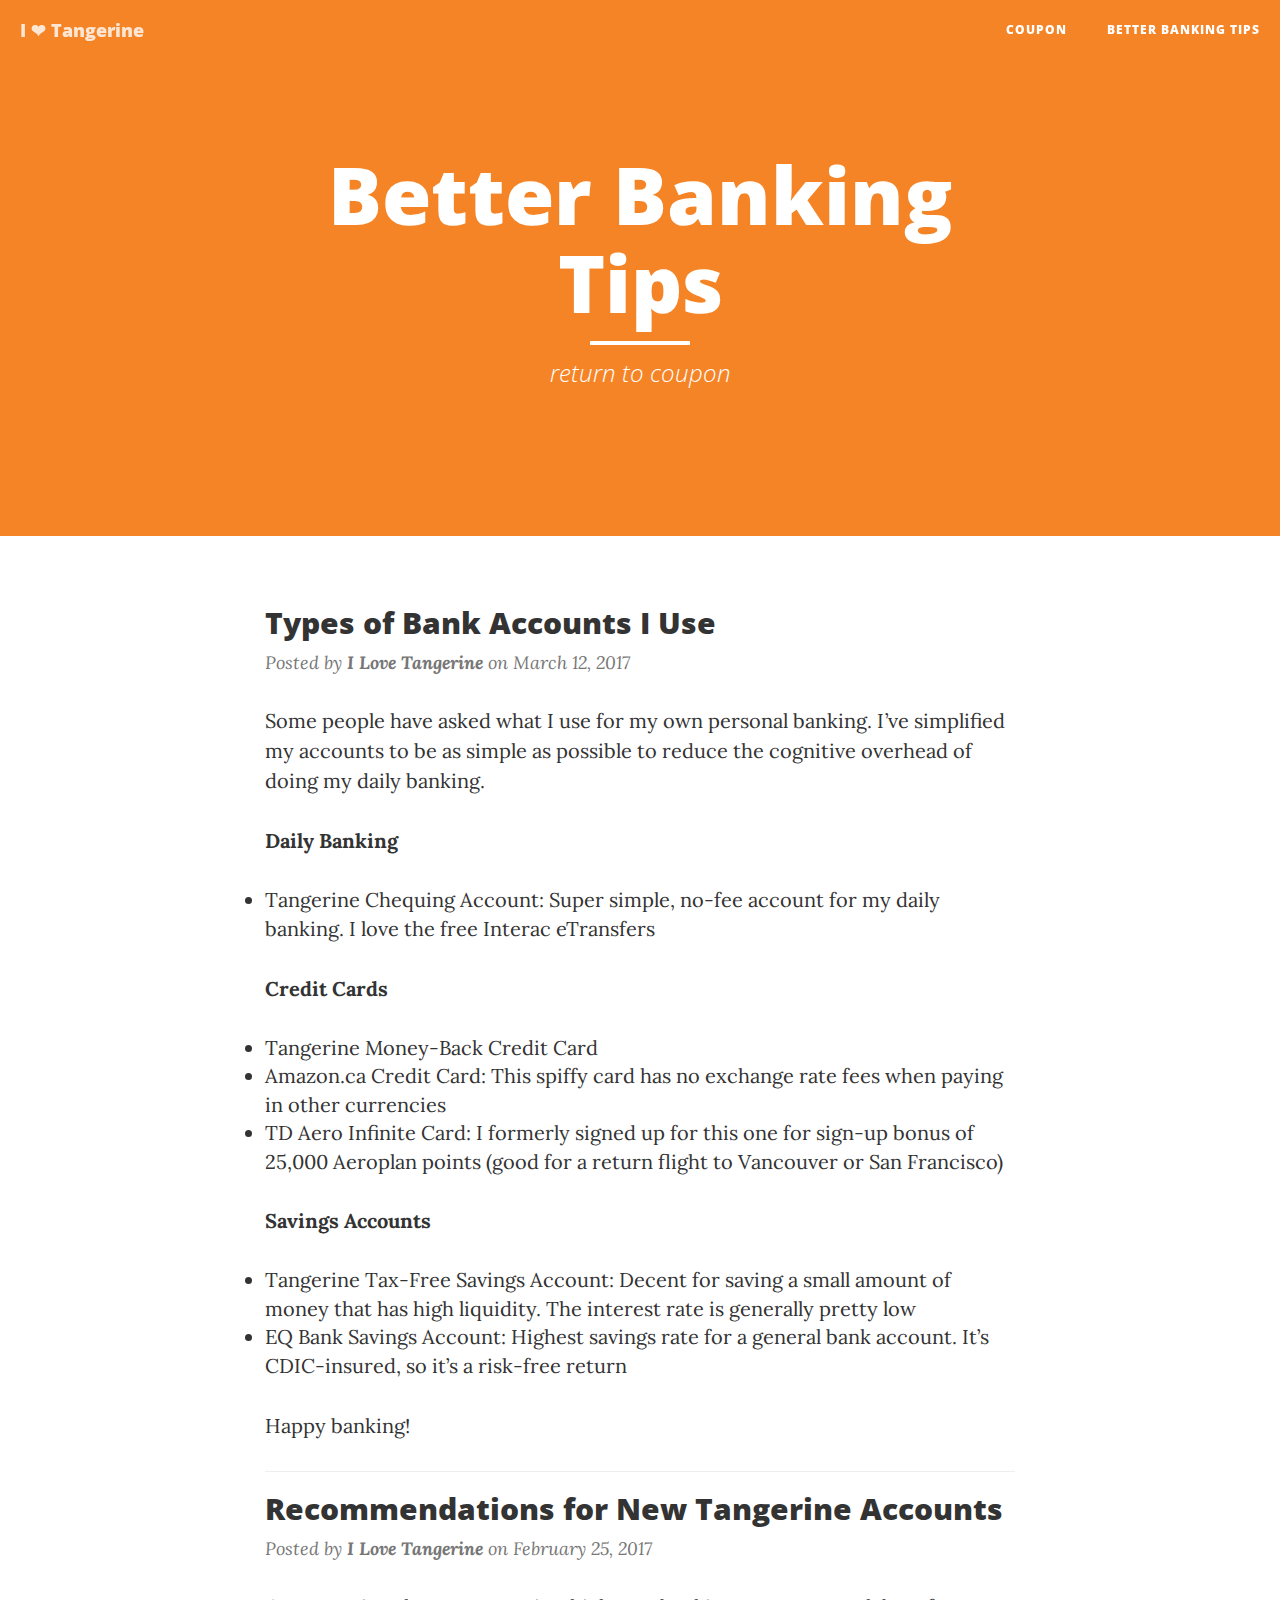
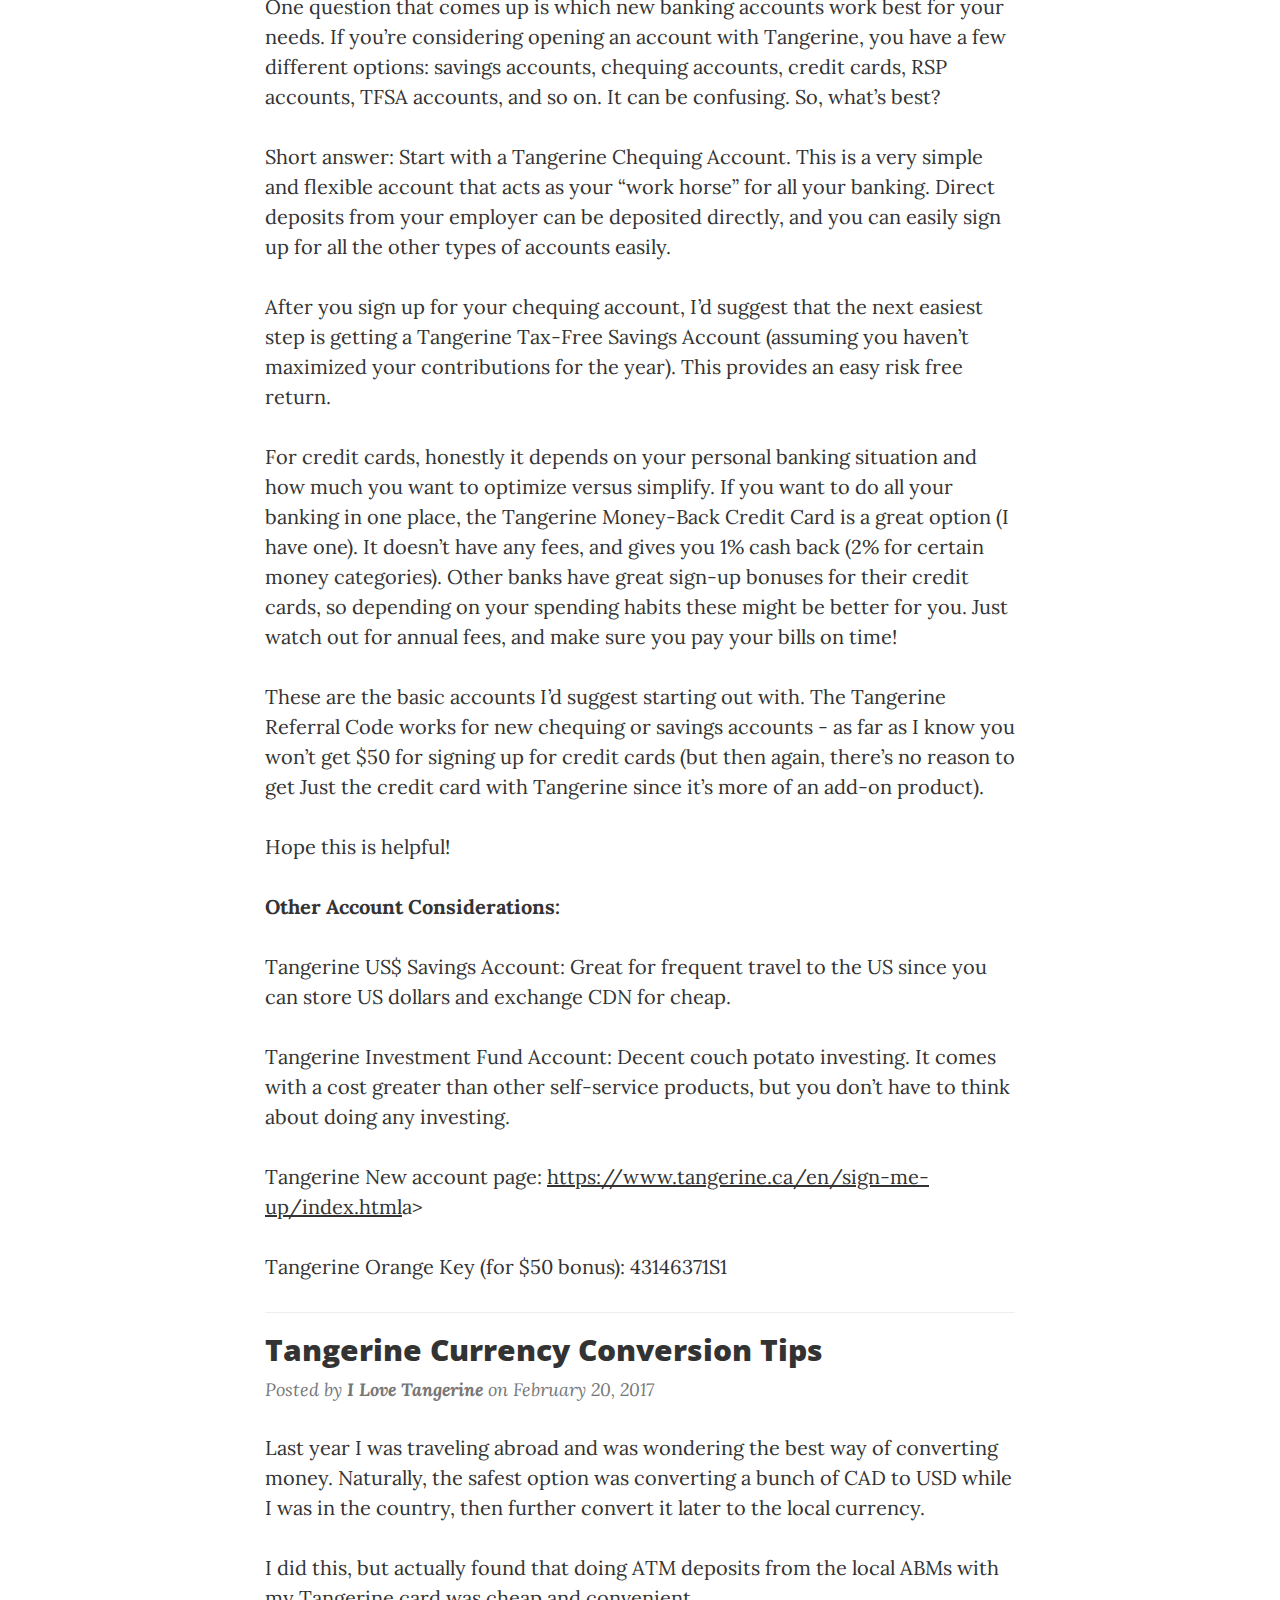
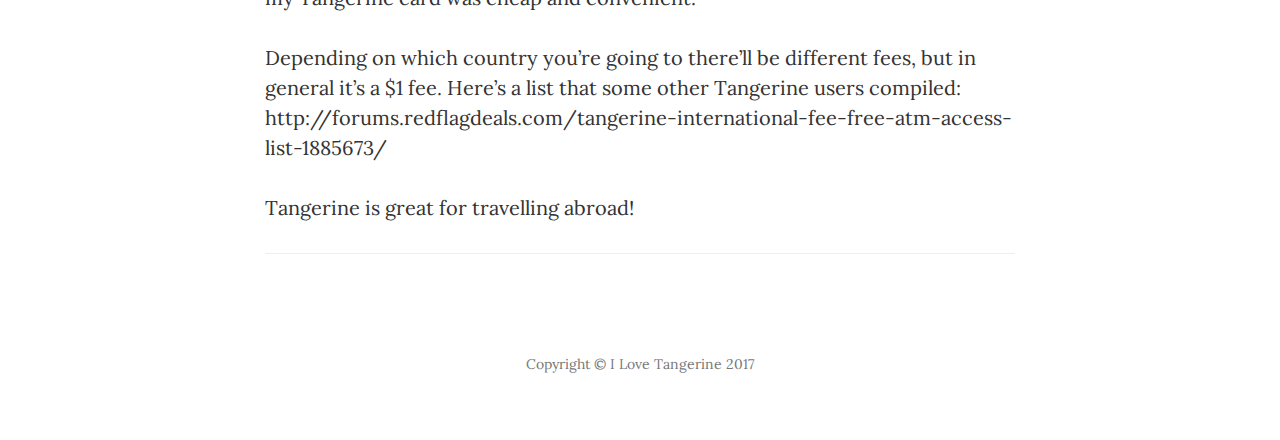
==== about.html @ 7c068047 "new blog post" ====
<!DOCTYPE html>
<html lang="en">

<!-- Google Tag Manager -->
<script>(function(w,d,s,l,i){w[l]=w[l]||[];w[l].push({'gtm.start':
new Date().getTime(),event:'gtm.js'});var f=d.getElementsByTagName(s)[0],
j=d.createElement(s),dl=l!='dataLayer'?'&l='+l:'';j.async=true;j.src=
'https://www.googletagmanager.com/gtm.js?id='+i+dl;f.parentNode.insertBefore(j,f);
})(window,document,'script','dataLayer','GTM-58BF6TL');</script>
<!-- End Google Tag Manager -->

<script>
  (function(i,s,o,g,r,a,m){i['GoogleAnalyticsObject']=r;i[r]=i[r]||function(){
  (i[r].q=i[r].q||[]).push(arguments)},i[r].l=1*new Date();a=s.createElement(o),
  m=s.getElementsByTagName(o)[0];a.async=1;a.src=g;m.parentNode.insertBefore(a,m)
  })(window,document,'script','https://www.google-analytics.com/analytics.js','ga');

  ga('create', 'UA-80147022-2', 'auto');
  ga('send', 'pageview');
</script>

<head>

    <meta charset="utf-8">
    <meta http-equiv="X-UA-Compatible" content="IE=edge">
    <meta name="viewport" content="width=device-width, initial-scale=1">
    <meta name="description" content="Refer a friend program page for Tangerine new clients. Use the Orange Code on this site to receive a sign-up bonus as a new customer.">
    <meta name="author" content="I Love Tangerine">
    <meta name="keywords" content="tangerine, tangerine coupon, orange code, orange key, referral code, coupon code, offer code, retailmenot, redflagdeals, red flag deals, canada, banking">

    <title>I Love Tangerine | Tips for Better Banking</title>

    <!-- Bootstrap Core CSS -->
    <link href="vendor/bootstrap/css/bootstrap.min.css" rel="stylesheet">

    <!-- Theme CSS -->
    <link href="css/clean-blog.min.css" rel="stylesheet">

    <!-- Custom Fonts -->
    <link href="vendor/font-awesome/css/font-awesome.min.css" rel="stylesheet" type="text/css">
    <link href='https://fonts.googleapis.com/css?family=Lora:400,700,400italic,700italic' rel='stylesheet' type='text/css'>
    <link href='https://fonts.googleapis.com/css?family=Open+Sans:300italic,400italic,600italic,700italic,800italic,400,300,600,700,800' rel='stylesheet' type='text/css'>

    <!-- HTML5 Shim and Respond.js IE8 support of HTML5 elements and media queries -->
    <!-- WARNING: Respond.js doesn't work if you view the page via file:// -->
    <!--[if lt IE 9]>
        <script src="https://oss.maxcdn.com/libs/html5shiv/3.7.0/html5shiv.js"></script>
        <script src="https://oss.maxcdn.com/libs/respond.js/1.4.2/respond.min.js"></script>
    <![endif]-->

</head>

<body>

<!-- Google Tag Manager (noscript) -->
<noscript><iframe src="https://www.googletagmanager.com/ns.html?id=GTM-58BF6TL"
height="0" width="0" style="display:none;visibility:hidden"></iframe></noscript>
<!-- End Google Tag Manager (noscript) -->

    <!-- Navigation -->
    <nav class="navbar navbar-default navbar-custom navbar-fixed-top">
        <div class="container-fluid">
            <!-- Brand and toggle get grouped for better mobile display -->
            <div class="navbar-header page-scroll">
                <button type="button" class="navbar-toggle" data-toggle="collapse" data-target="#bs-example-navbar-collapse-1">
                    <span class="sr-only">Toggle navigation</span>
                    Menu <i class="fa fa-bars"></i>
                </button>
                <a class="navbar-brand" href="index.html">I ❤ Tangerine</a>
            </div>

            <!-- Collect the nav links, forms, and other content for toggling -->
            <div class="collapse navbar-collapse" id="bs-example-navbar-collapse-1">
                <ul class="nav navbar-nav navbar-right">
                    <li>
                        <a href="index.html">Coupon</a>
                    </li>
                    <li>
                        <a href="about.html">Better Banking Tips</a>
                    </li>
                </ul>
            </div>
            <!-- /.navbar-collapse -->
        </div>
        <!-- /.container -->
    </nav>

    <!-- Page Header -->
    <!-- Set your background image for this header on the line below. -->
    <header class="intro-header" style="background-color: #F58426">
        <div class="container">
            <div class="row">
                <div class="col-lg-8 col-lg-offset-2 col-md-10 col-md-offset-1">
                    <div class="page-heading">
                        <h1>Better Banking Tips</h1>
                        <hr class="small">
                        <span class="subheading"><a href="index.html" style="color:white"><i>return to coupon</i></a></span>
                    </div>
                </div>
            </div>
        </div>
    </header>

    <!-- Main Content -->
    <div class="container">
        <div class="row">
            <div class="col-lg-8 col-lg-offset-2 col-md-10 col-md-offset-1">
                

                <div class="post-preview">
                        <h2 class="post-title">
                            Types of Bank Accounts I Use
                        </h2>
                    <p class="post-meta">Posted by <b>I Love Tangerine</b> on March 12, 2017</p>
                    
                    <p>Some people have asked what I use for my own personal banking. I’ve simplified my accounts to be as simple as possible to reduce the cognitive overhead of doing my daily banking.</p>

                    <p><b>Daily Banking</b></p>
                    <li>Tangerine Chequing Account: Super simple, no-fee account for my daily banking. I love the free Interac eTransfers</li>

                    <p><b>Credit Cards</b></p>
                    <li>Tangerine Money-Back Credit Card</li>
                    <li>Amazon.ca Credit Card: This spiffy card has no exchange rate fees when paying in other currencies</li>
                    <li>TD Aero Infinite Card: I formerly signed up for this one for sign-up bonus of 25,000 Aeroplan points (good for a return flight to Vancouver or San Francisco)

                    <p><b>Savings Accounts</b></p>
                    <li>Tangerine Tax-Free Savings Account: Decent for saving a small amount of money that has high liquidity. The interest rate is generally pretty low</li>
                    <li>EQ Bank Savings Account: Highest savings rate for a general bank account. It’s CDIC-insured, so it’s a risk-free return</li>
                    <p>Happy banking!</p>

                </div>

                <hr>


                <div class="post-preview">
                        <h2 class="post-title">
                            Recommendations for New Tangerine Accounts
                        </h2>
                    <p class="post-meta">Posted by <b>I Love Tangerine</b> on February 25, 2017</p>
                    <p>One question that comes up is which new banking accounts work best for your needs. If you’re considering opening an account with Tangerine, you have a few different options: savings accounts, chequing accounts, credit cards, RSP accounts, TFSA accounts, and so on. It can be confusing. So, what’s best? </p>
                    <p>Short answer: Start with a Tangerine Chequing Account. This is a very simple and flexible account that acts as your “work horse” for all your banking. Direct deposits from your employer can be deposited directly, and you can easily sign up for all the other types of accounts easily.</p>
                    <p>After you sign up for your chequing account, I’d suggest that the next easiest step is getting a Tangerine Tax-Free Savings Account (assuming you haven’t maximized your contributions for the year). This provides an easy risk free return.</p>
                    <p>For credit cards, honestly it depends on your personal banking situation and how much you want to optimize versus simplify. If you want to do all your banking in one place, the Tangerine Money-Back Credit Card is a great option (I have one). It doesn’t have any fees, and gives you 1% cash back (2% for certain money categories). Other banks have great sign-up bonuses for their credit cards, so depending on your spending habits these might be better for you. Just watch out for annual fees, and make sure you pay your bills on time!<p>
                    <p>These are the basic accounts I’d suggest starting out with. The Tangerine Referral Code works for new chequing or savings accounts - as far as I know you won’t get $50 for signing up for credit cards (but then again, there’s no reason to get Just the credit card with Tangerine since it’s more of an add-on product).</p>
                    <p>Hope this is helpful!</p>

                    <p><b>Other Account Considerations:</b></p>
                    <p>Tangerine US$ Savings Account: Great for frequent travel to the US since you can store US dollars and exchange CDN for cheap.</p>
                    <p>Tangerine Investment Fund Account: Decent couch potato investing. It comes with a cost greater than other self-service products, but you don’t have to think about doing any investing.<p>

                    <p>Tangerine New account page: <a href="https://www.tangerine.ca/en/sign-me-up/index.html">https://www.tangerine.ca/en/sign-me-up/index.html</a>a></p>
                    <p>Tangerine Orange Key (for $50 bonus): 43146371S1</p>
                </div>

                <hr>

                <div class="post-preview">
                        <h2 class="post-title">
                            Tangerine Currency Conversion Tips
                        </h2>
                    <p class="post-meta">Posted by <b>I Love Tangerine</b> on February 20, 2017</p>
                    <p>Last year I was traveling abroad and was wondering the best way of converting money. Naturally, the safest option was converting a bunch of CAD to USD while I was in the country, then further convert it later to the local currency.</p>
                    <p>I did this, but actually found that doing ATM deposits from the local ABMs with my Tangerine card was cheap and convenient.</p>
                    <p>Depending on which country you’re going to there’ll be different fees, but in general it’s a $1 fee. Here’s a list that some other Tangerine users compiled: http://forums.redflagdeals.com/tangerine-international-fee-free-atm-access-list-1885673/</p>
                    <p>Tangerine is great for travelling abroad!</p>
                </div>
                
               
                <hr>
            </div>
        </div>
    </div>

    <!-- Footer -->
    <footer>
        <div class="container">
            <div class="row">
                <div class="col-lg-8 col-lg-offset-2 col-md-10 col-md-offset-1">
                    <p class="copyright text-muted">Copyright &copy; I Love Tangerine 2017</p>
                </div>
            </div>
        </div>
    </footer>

    <!-- jQuery -->
    <script src="vendor/jquery/jquery.min.js"></script>

    <!-- Bootstrap Core JavaScript -->
    <script src="vendor/bootstrap/js/bootstrap.min.js"></script>

    <!-- Contact Form JavaScript -->
    <script src="js/jqBootstrapValidation.js"></script>
    <script src="js/contact_me.js"></script>

    <!-- Theme JavaScript -->
    <script src="js/clean-blog.min.js"></script>

</body>

</html>
---- css/clean-blog.min.css ----
/*!
 * Start Bootstrap - Clean Blog v3.3.7+1 (http://startbootstrap.com/template-overviews/clean-blog)
 * Copyright 2013-2016 Start Bootstrap
 * Licensed under MIT (https://github.com/BlackrockDigital/startbootstrap/blob/gh-pages/LICENSE)
 */a,body{color:#333}.navbar-custom .nav li a,.navbar-custom .navbar-brand,h1,h2,h3,h4,h5,h6{font-weight:800}.caption,.intro-header .page-heading,.intro-header .site-heading,footer .copyright{text-align:center}body{font-family:Lora,'Times New Roman',serif;font-size:20px;-webkit-tap-highlight-color:#0085A1}.intro-header .page-heading .subheading,.intro-header .post-heading .subheading,.intro-header .site-heading .subheading,.navbar-custom,h1,h2,h3,h4,h5,h6{font-family:'Open Sans','Helvetica Neue',Helvetica,Arial,sans-serif}p{line-height:1.5;margin:30px 0}p a{text-decoration:underline}a:focus,a:hover{color:#0085A1}a img:focus,a img:hover{cursor:zoom-in}blockquote{color:#777;font-style:italic}hr.small{max-width:100px;margin:15px auto;border-width:4px;border-color:#fff}.navbar-custom{position:absolute;top:0;left:0;width:100%;z-index:3}.navbar-custom .navbar-header .navbar-toggle{color:#777;font-weight:800;text-transform:uppercase;font-size:12px}.navbar-custom .nav li a{text-transform:uppercase;font-size:12px;letter-spacing:1px}@media only screen and (min-width:768px){.navbar-custom{background:0 0;border-bottom:1px solid transparent}.navbar-custom .navbar-brand{color:#fff;padding:20px}.navbar-custom .navbar-brand:focus,.navbar-custom .navbar-brand:hover{color:rgba(255,255,255,.8)}.navbar-custom .nav li a{color:#fff;padding:20px}.navbar-custom .nav li a:focus,.navbar-custom .nav li a:hover{color:rgba(255,255,255,.8)}}@media only screen and (min-width:1170px){.navbar-custom{-webkit-transition:background-color .3s;-moz-transition:background-color .3s;transition:background-color .3s;-webkit-transform:translate3d(0,0,0);-moz-transform:translate3d(0,0,0);-ms-transform:translate3d(0,0,0);-o-transform:translate3d(0,0,0);transform:translate3d(0,0,0);-webkit-backface-visibility:hidden;backface-visibility:hidden}.navbar-custom.is-fixed{position:fixed;top:-61px;background-color:rgba(255,255,255,.9);border-bottom:1px solid #f2f2f2;-webkit-transition:-webkit-transform .3s;-moz-transition:-moz-transform .3s;transition:transform .3s}.navbar-custom.is-fixed .navbar-brand{color:#333}.navbar-custom.is-fixed .navbar-brand:focus,.navbar-custom.is-fixed .navbar-brand:hover{color:#0085A1}.navbar-custom.is-fixed .nav li a{color:#333}.navbar-custom.is-fixed .nav li a:focus,.navbar-custom.is-fixed .nav li a:hover{color:#0085A1}.navbar-custom.is-visible{-webkit-transform:translate3d(0,100%,0);-moz-transform:translate3d(0,100%,0);-ms-transform:translate3d(0,100%,0);-o-transform:translate3d(0,100%,0);transform:translate3d(0,100%,0)}}.intro-header{background:center center no-repeat;-webkit-background-size:cover;-moz-background-size:cover;background-size:cover;-o-background-size:cover;margin-bottom:50px}.intro-header .page-heading,.intro-header .post-heading,.intro-header .site-heading{padding:100px 0 50px;color:#fff}.intro-header .page-heading h1,.intro-header .site-heading h1{margin-top:0;font-size:50px}.intro-header .page-heading .subheading,.intro-header .site-heading .subheading{font-size:24px;line-height:1.1;display:block;font-weight:300;margin:10px 0 0}@media only screen and (min-width:768px){.intro-header .page-heading,.intro-header .post-heading,.intro-header .site-heading{padding:150px 0}.intro-header .page-heading h1,.intro-header .site-heading h1{font-size:80px}}.intro-header .post-heading h1{font-size:35px}.intro-header .post-heading .meta,.intro-header .post-heading .subheading{line-height:1.1;display:block}.intro-header .post-heading .subheading{font-size:24px;margin:10px 0 30px;font-weight:600}.intro-header .post-heading .meta{font-family:Lora,'Times New Roman',serif;font-style:italic;font-weight:300;font-size:20px}.intro-header .post-heading .meta a{color:#fff}@media only screen and (min-width:768px){.intro-header .post-heading h1{font-size:55px}.intro-header .post-heading .subheading{font-size:30px}}.post-preview>a{color:#333}.post-preview>a:focus,.post-preview>a:hover{text-decoration:none;color:#0085A1}.post-preview>a>.post-title{font-size:30px;margin-top:30px;margin-bottom:10px}.post-preview>a>.post-subtitle{margin:0 0 10px;font-weight:300}.post-preview>.post-meta{color:#777;font-size:18px;font-style:italic;margin-top:0}.post-preview>.post-meta>a{text-decoration:none;color:#333}.post-preview>.post-meta>a:focus,.post-preview>.post-meta>a:hover{color:#0085A1;text-decoration:underline}@media only screen and (min-width:768px){.post-preview>a>.post-title{font-size:36px}}.section-heading{font-size:36px;margin-top:60px;font-weight:700}.btn,.pager li>a,.pager li>span{font-family:'Open Sans','Helvetica Neue',Helvetica,Arial,sans-serif;text-transform:uppercase;font-weight:800;letter-spacing:1px}.caption{font-size:14px;padding:10px;font-style:italic;margin:0;display:block;border-bottom-right-radius:5px;border-bottom-left-radius:5px}footer{padding:50px 0 65px}footer .list-inline{margin:0;padding:0}footer .copyright{font-size:14px;margin-bottom:0}.floating-label-form-group{font-size:14px;position:relative;margin-bottom:0;padding-bottom:.5em;border-bottom:1px solid #eee}.floating-label-form-group input,.floating-label-form-group textarea{z-index:1;position:relative;padding-right:0;padding-left:0;border:none;border-radius:0;font-size:1.5em;background:0 0;box-shadow:none!important;resize:none}.floating-label-form-group label{display:block;z-index:0;position:relative;top:2em;margin:0;font-size:.85em;line-height:1.764705882em;vertical-align:middle;vertical-align:baseline;opacity:0;-webkit-transition:top .3s ease,opacity .3s ease;-moz-transition:top .3s ease,opacity .3s ease;-ms-transition:top .3s ease,opacity .3s ease;transition:top .3s ease,opacity .3s ease}.floating-label-form-group::not(:first-child){padding-left:14px;border-left:1px solid #eee}.floating-label-form-group-with-value label{top:0;opacity:1}.floating-label-form-group-with-focus label{color:#0085A1}form .row:first-child .floating-label-form-group{border-top:1px solid #eee}.btn{font-size:14px;border-radius:0;padding:15px 25px}.btn-lg{font-size:16px;padding:25px 35px}.btn-default:focus,.btn-default:hover{background-color:#0085A1;border:1px solid #0085A1;color:#fff}.pager{margin:20px 0 0}.pager li>a,.pager li>span{font-size:14px;padding:15px 25px;background-color:#fff;border-radius:0}.pager li>a:focus,.pager li>a:hover{color:#fff;background-color:#0085A1;border:1px solid #0085A1}.pager .disabled>a,.pager .disabled>a:focus,.pager .disabled>a:hover,.pager .disabled>span{color:#777;background-color:#333;cursor:not-allowed}::-moz-selection{color:#fff;text-shadow:none;background:#0085A1}::selection{color:#fff;text-shadow:none;background:#0085A1}img::selection{color:#fff;background:0 0}img::-moz-selection{color:#fff;background:0 0}
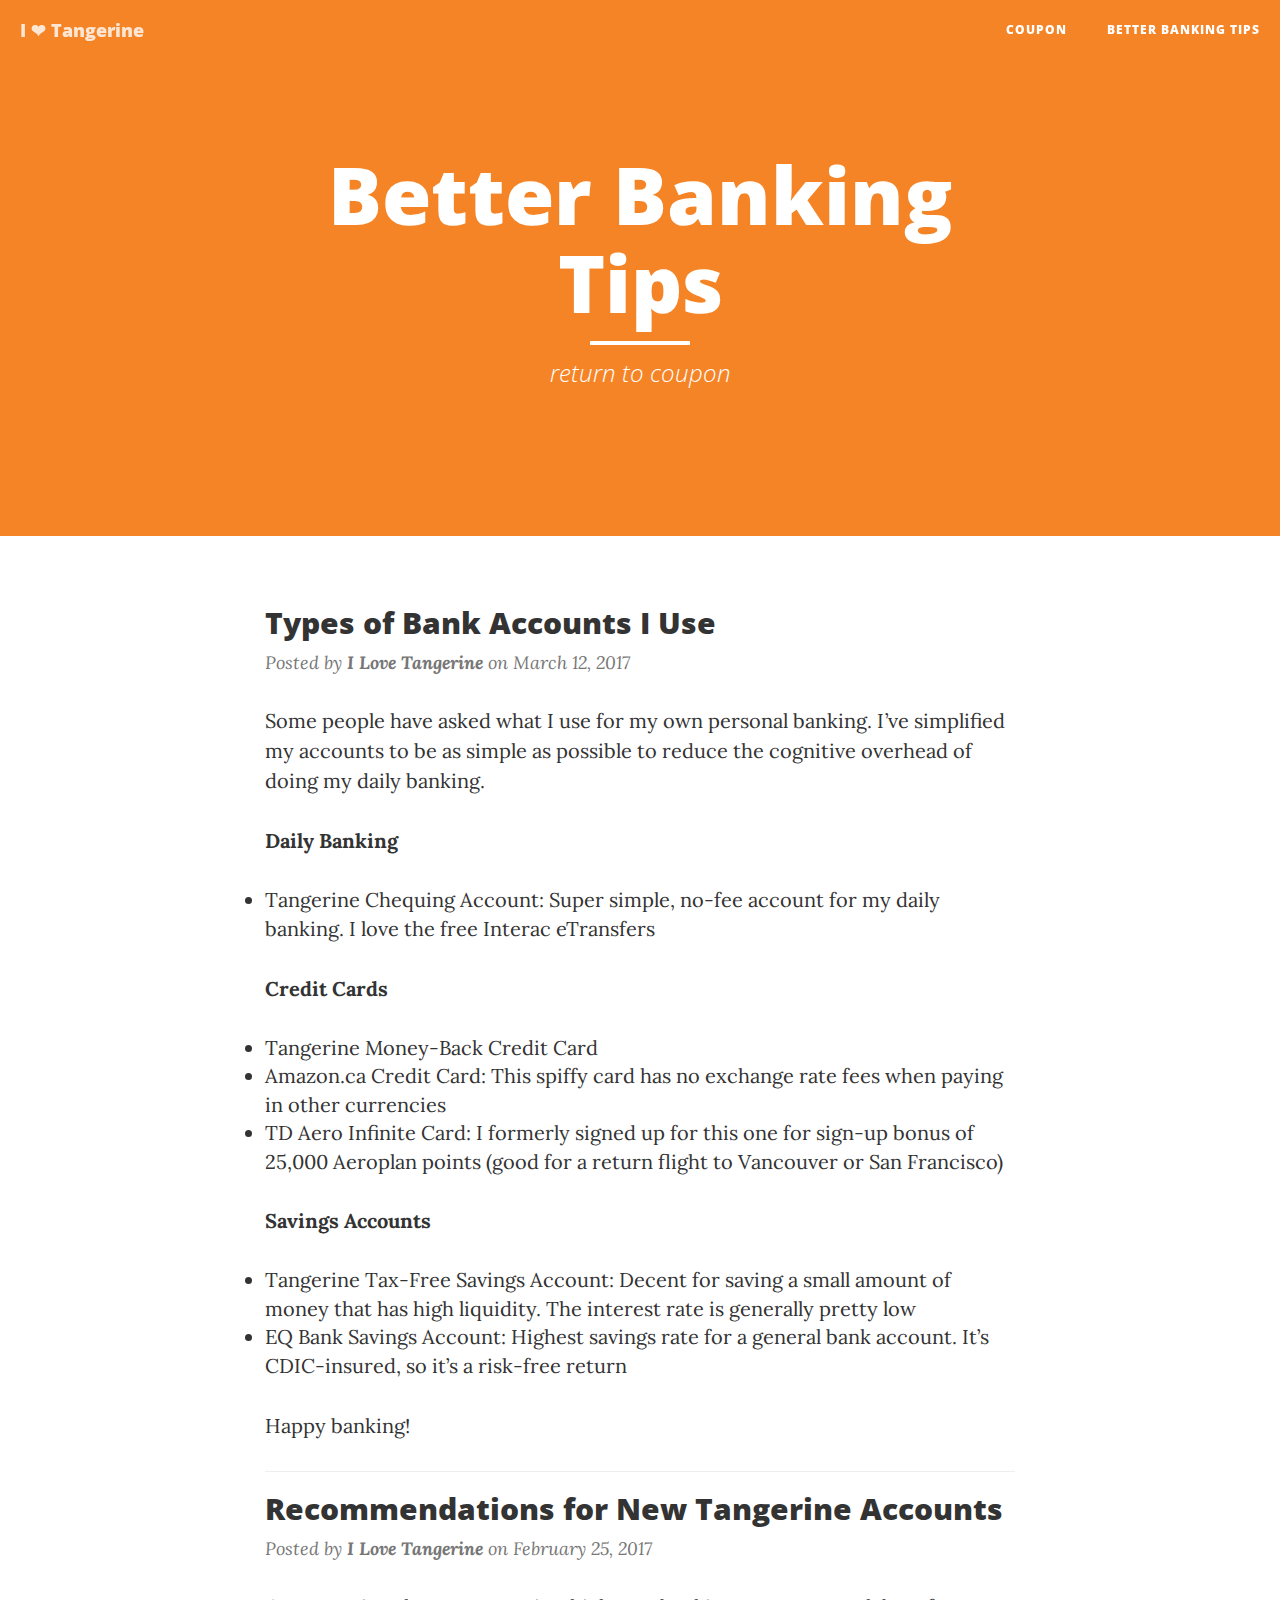
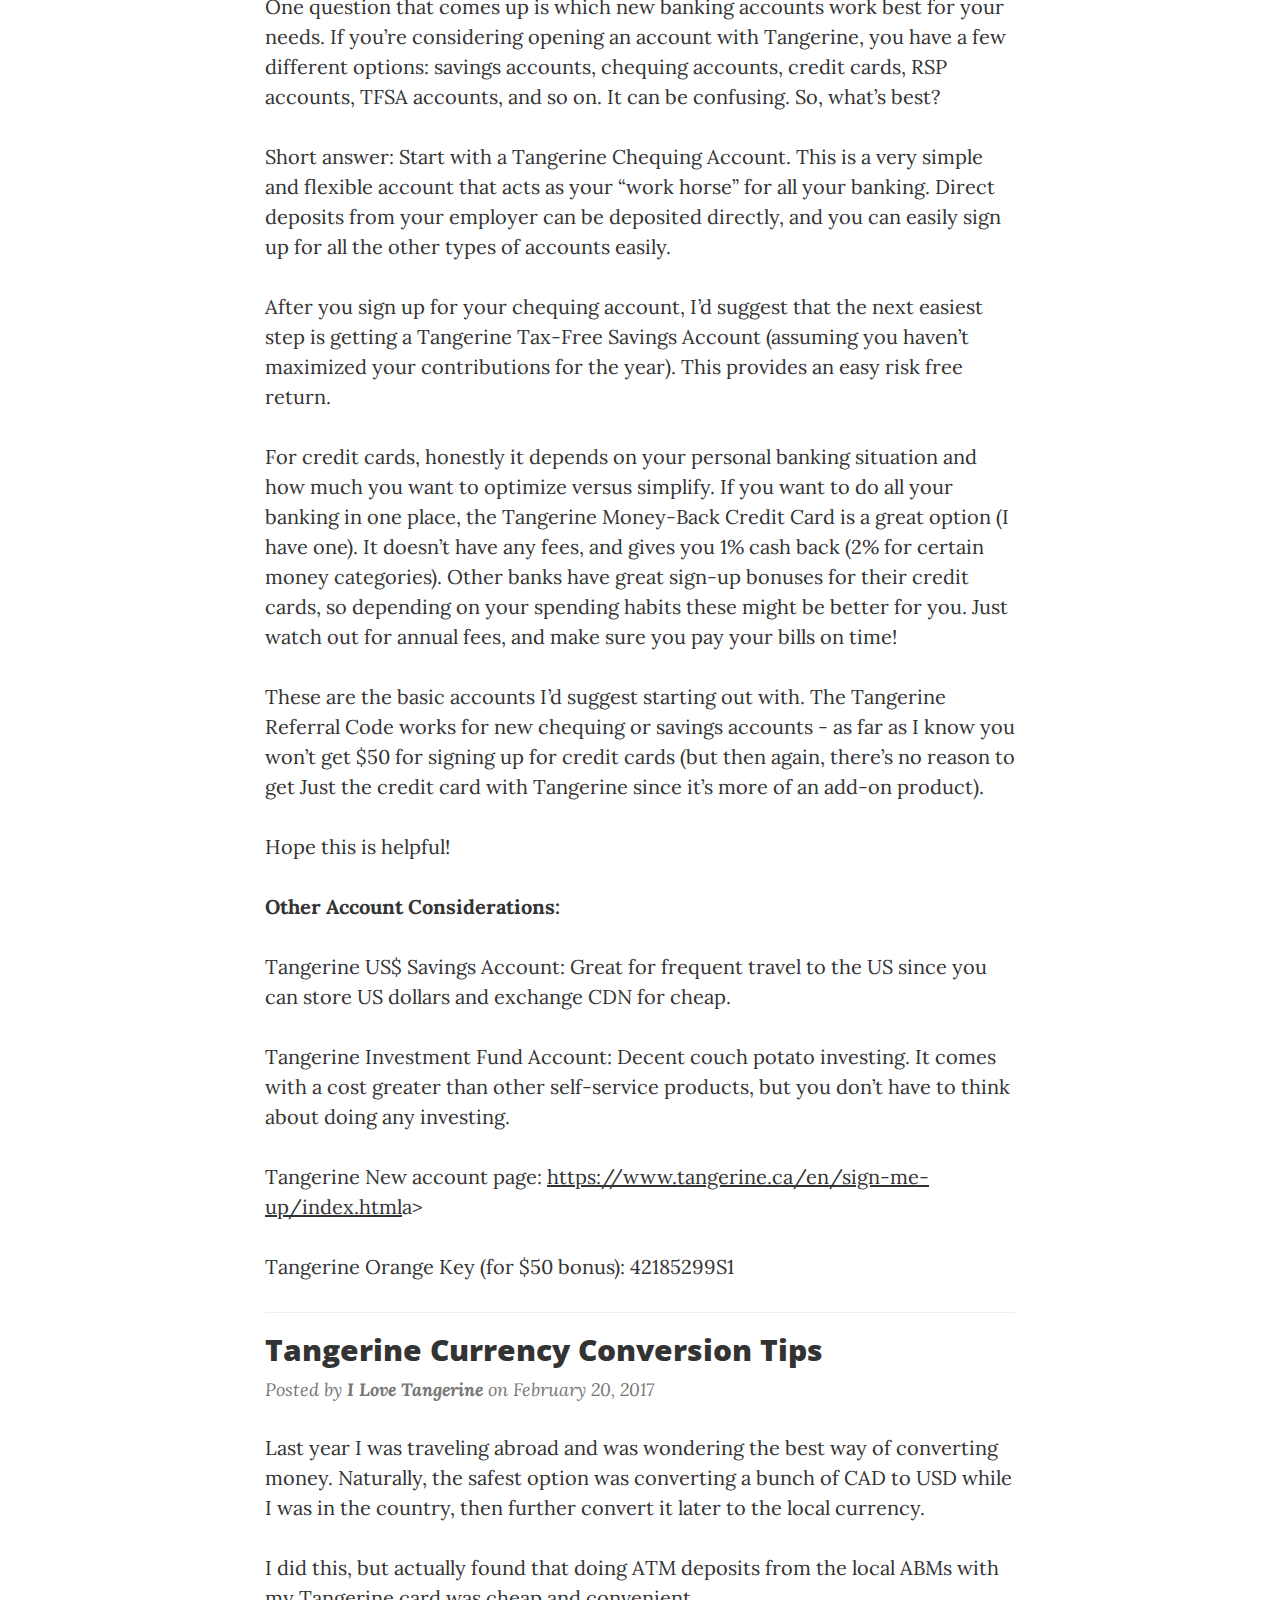
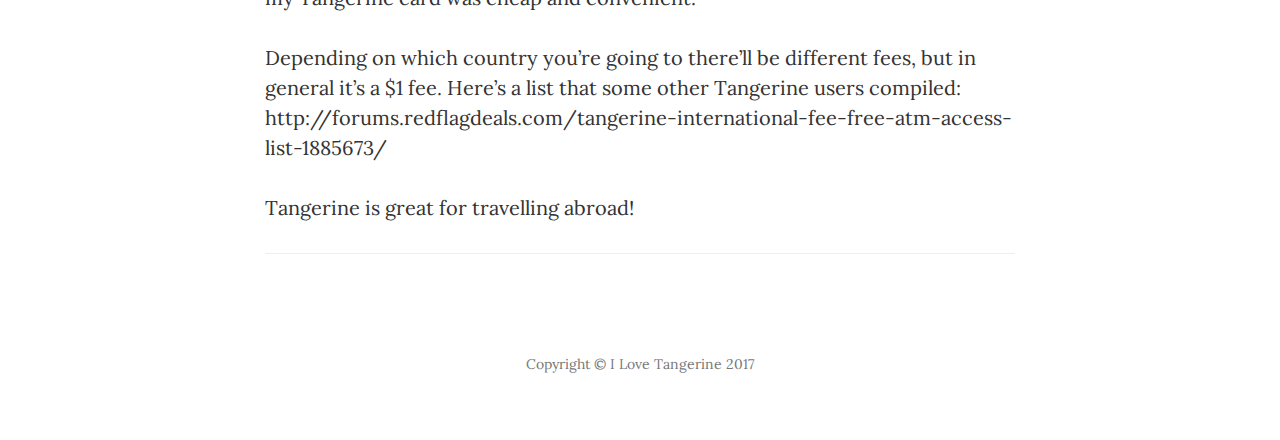
==== commit 797a2495: "key change" ====
--- a/about.html
+++ b/about.html
@@ -150,7 +150,7 @@
                     <p>Tangerine Investment Fund Account: Decent couch potato investing. It comes with a cost greater than other self-service products, but you don’t have to think about doing any investing.<p>
 
                     <p>Tangerine New account page: <a href="https://www.tangerine.ca/en/sign-me-up/index.html">https://www.tangerine.ca/en/sign-me-up/index.html</a>a></p>
-                    <p>Tangerine Orange Key (for $50 bonus): 43146371S1</p>
+                    <p>Tangerine Orange Key (for $50 bonus): 42185299S1</p>
                 </div>
 
                 <hr>
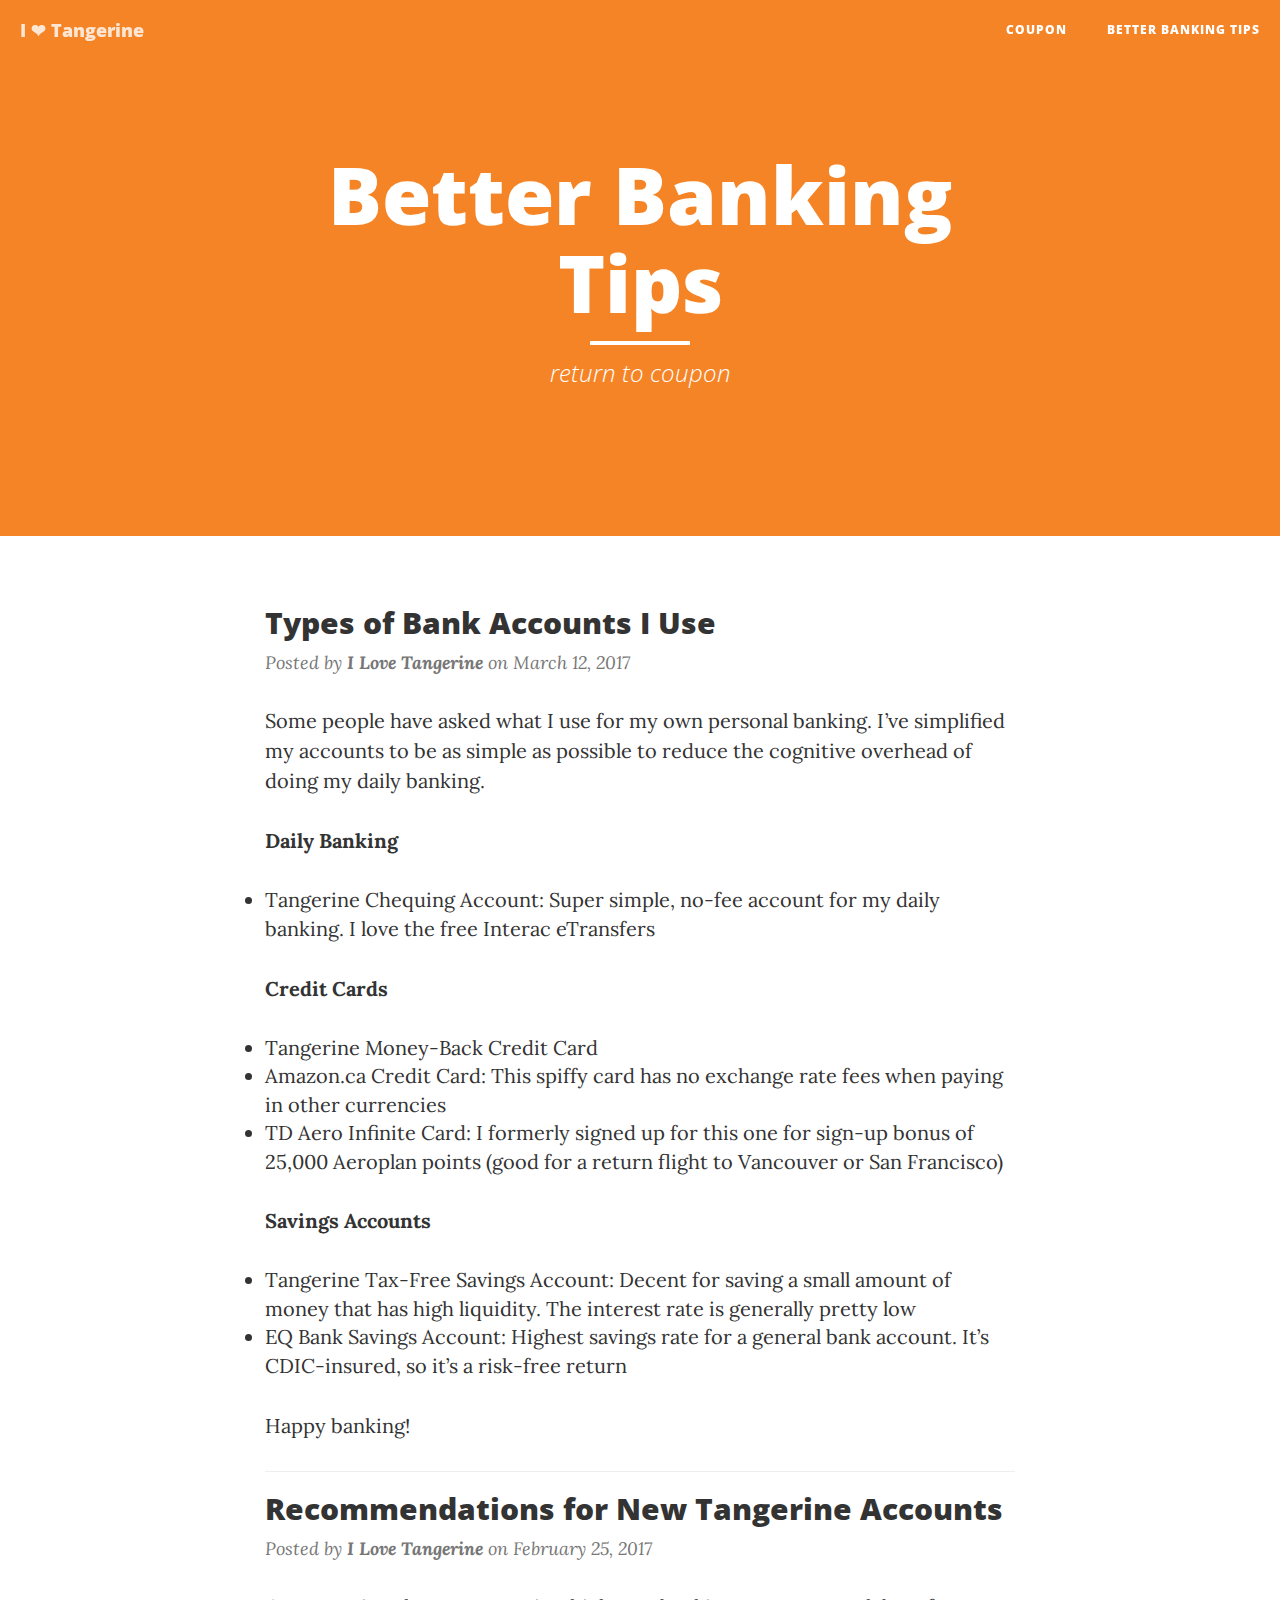
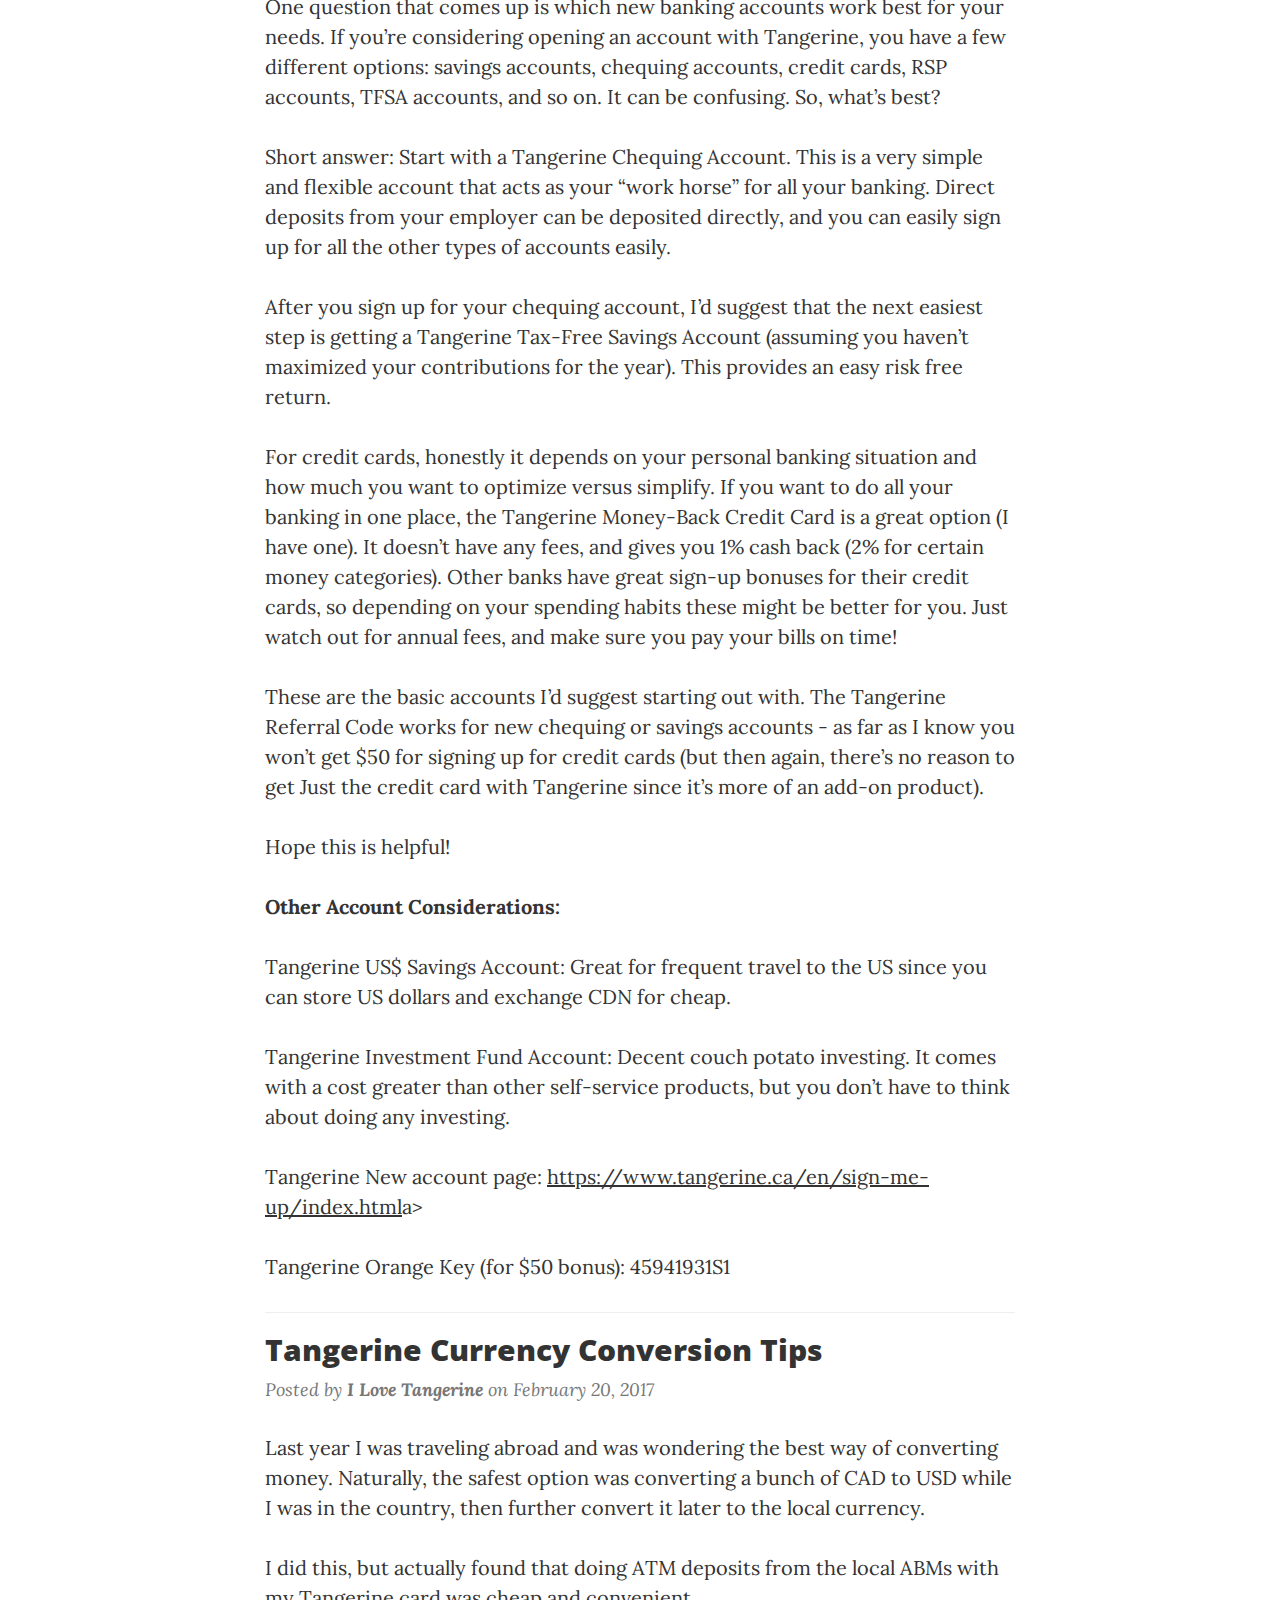
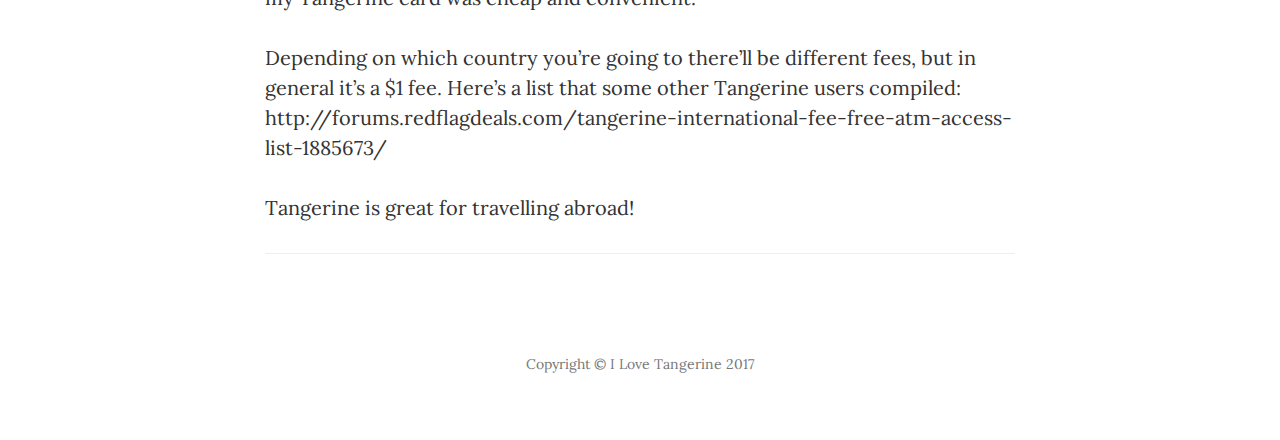
==== commit a1581deb: "additional fixes" ====
--- a/about.html
+++ b/about.html
@@ -150,7 +150,7 @@
                     <p>Tangerine Investment Fund Account: Decent couch potato investing. It comes with a cost greater than other self-service products, but you don’t have to think about doing any investing.<p>
 
                     <p>Tangerine New account page: <a href="https://www.tangerine.ca/en/sign-me-up/index.html">https://www.tangerine.ca/en/sign-me-up/index.html</a>a></p>
-                    <p>Tangerine Orange Key (for $50 bonus): 42185299S1</p>
+                    <p>Tangerine Orange Key (for $50 bonus): 45941931S1</p>
                 </div>
 
                 <hr>
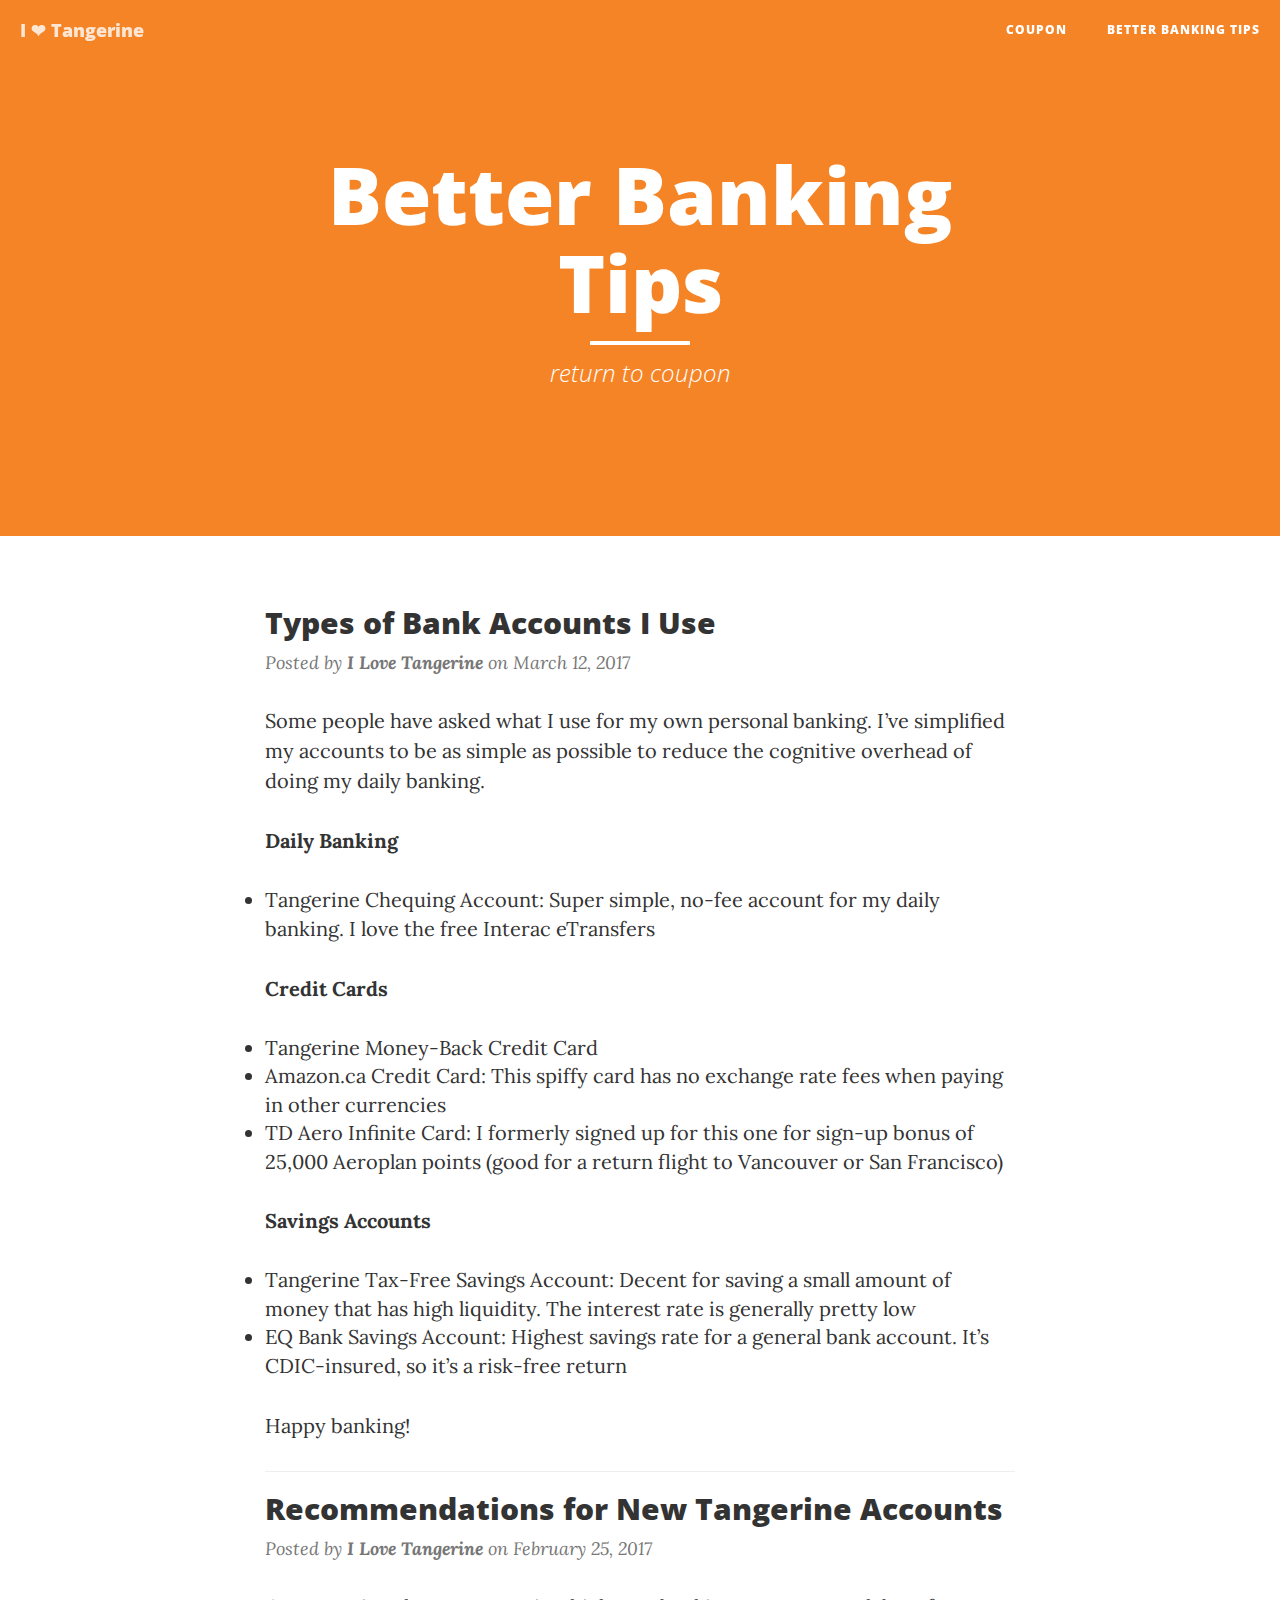
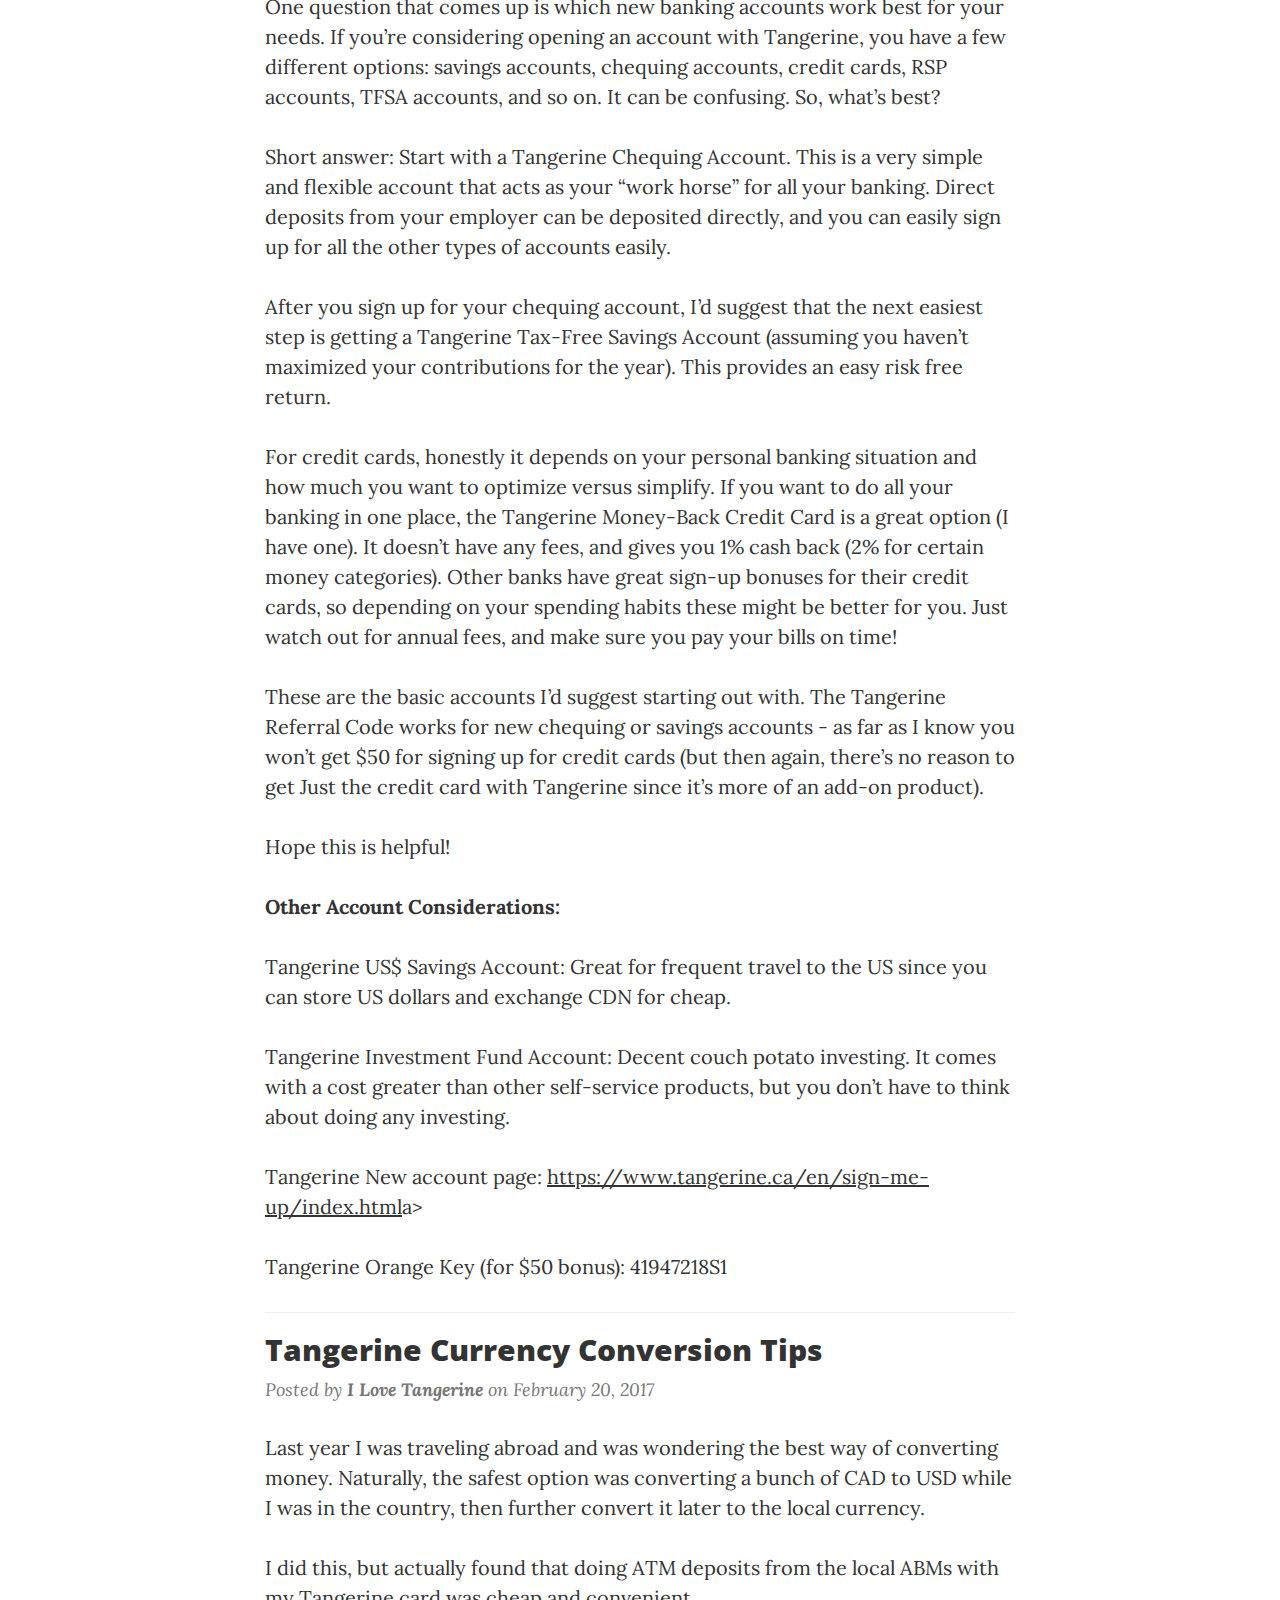
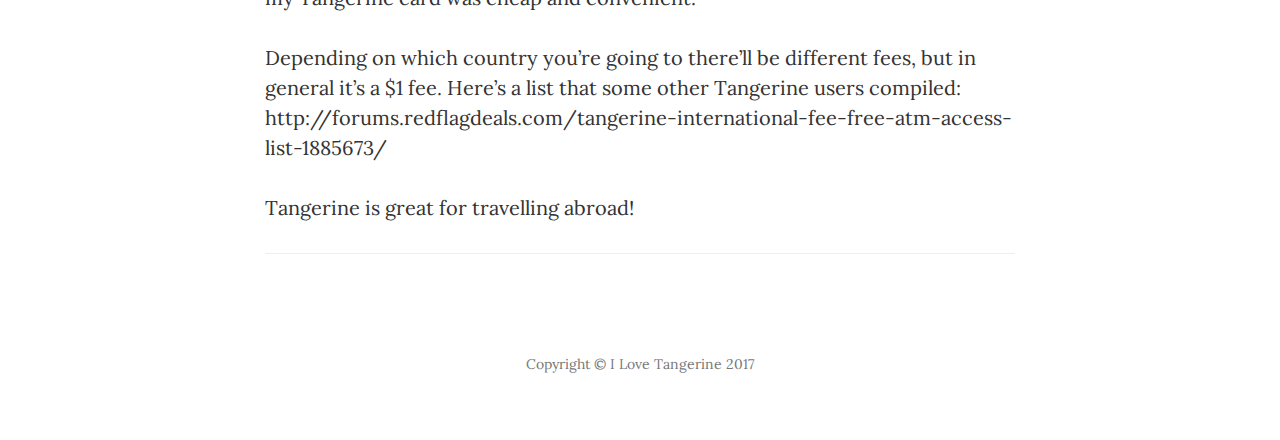
==== commit f3be11c1: "key updateK" ====
--- a/about.html
+++ b/about.html
@@ -150,7 +150,7 @@
                     <p>Tangerine Investment Fund Account: Decent couch potato investing. It comes with a cost greater than other self-service products, but you don’t have to think about doing any investing.<p>
 
                     <p>Tangerine New account page: <a href="https://www.tangerine.ca/en/sign-me-up/index.html">https://www.tangerine.ca/en/sign-me-up/index.html</a>a></p>
-                    <p>Tangerine Orange Key (for $50 bonus): 45941931S1</p>
+                    <p>Tangerine Orange Key (for $50 bonus): 41947218S1</p>
                 </div>
 
                 <hr>
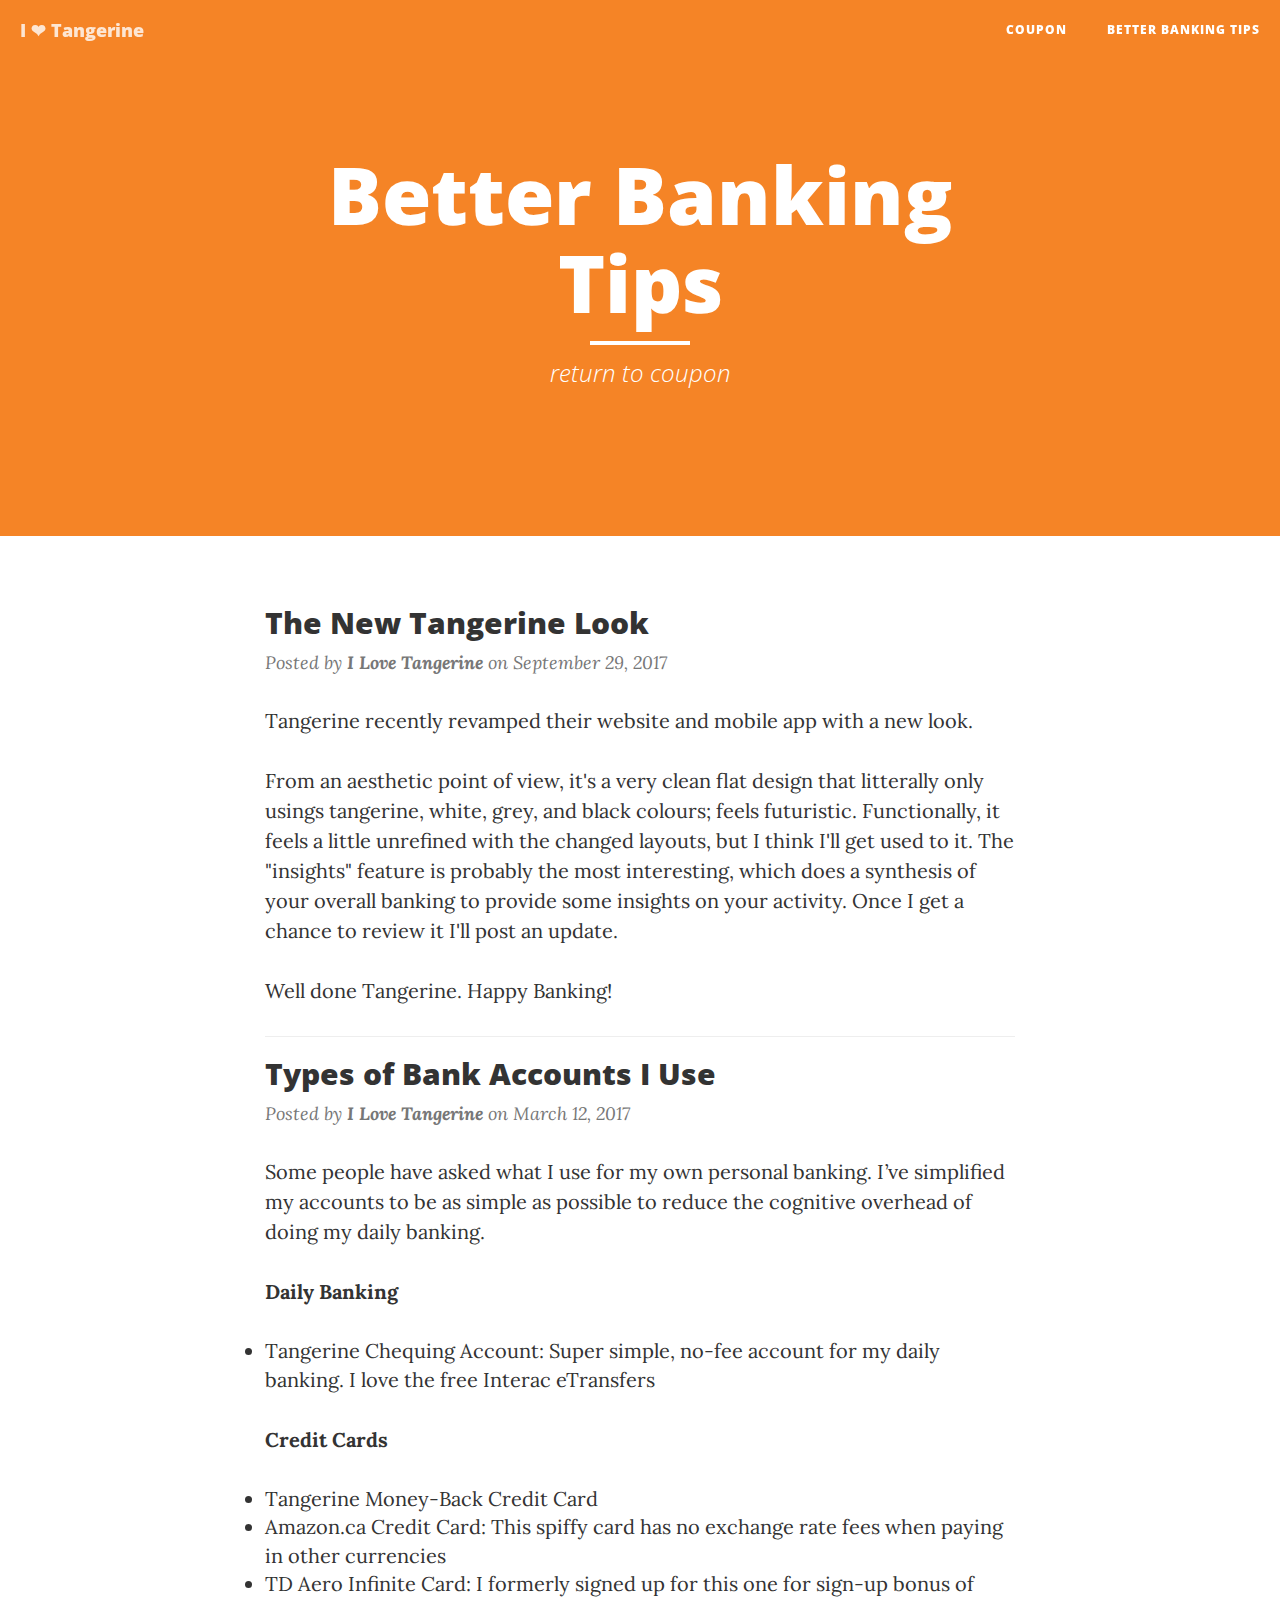
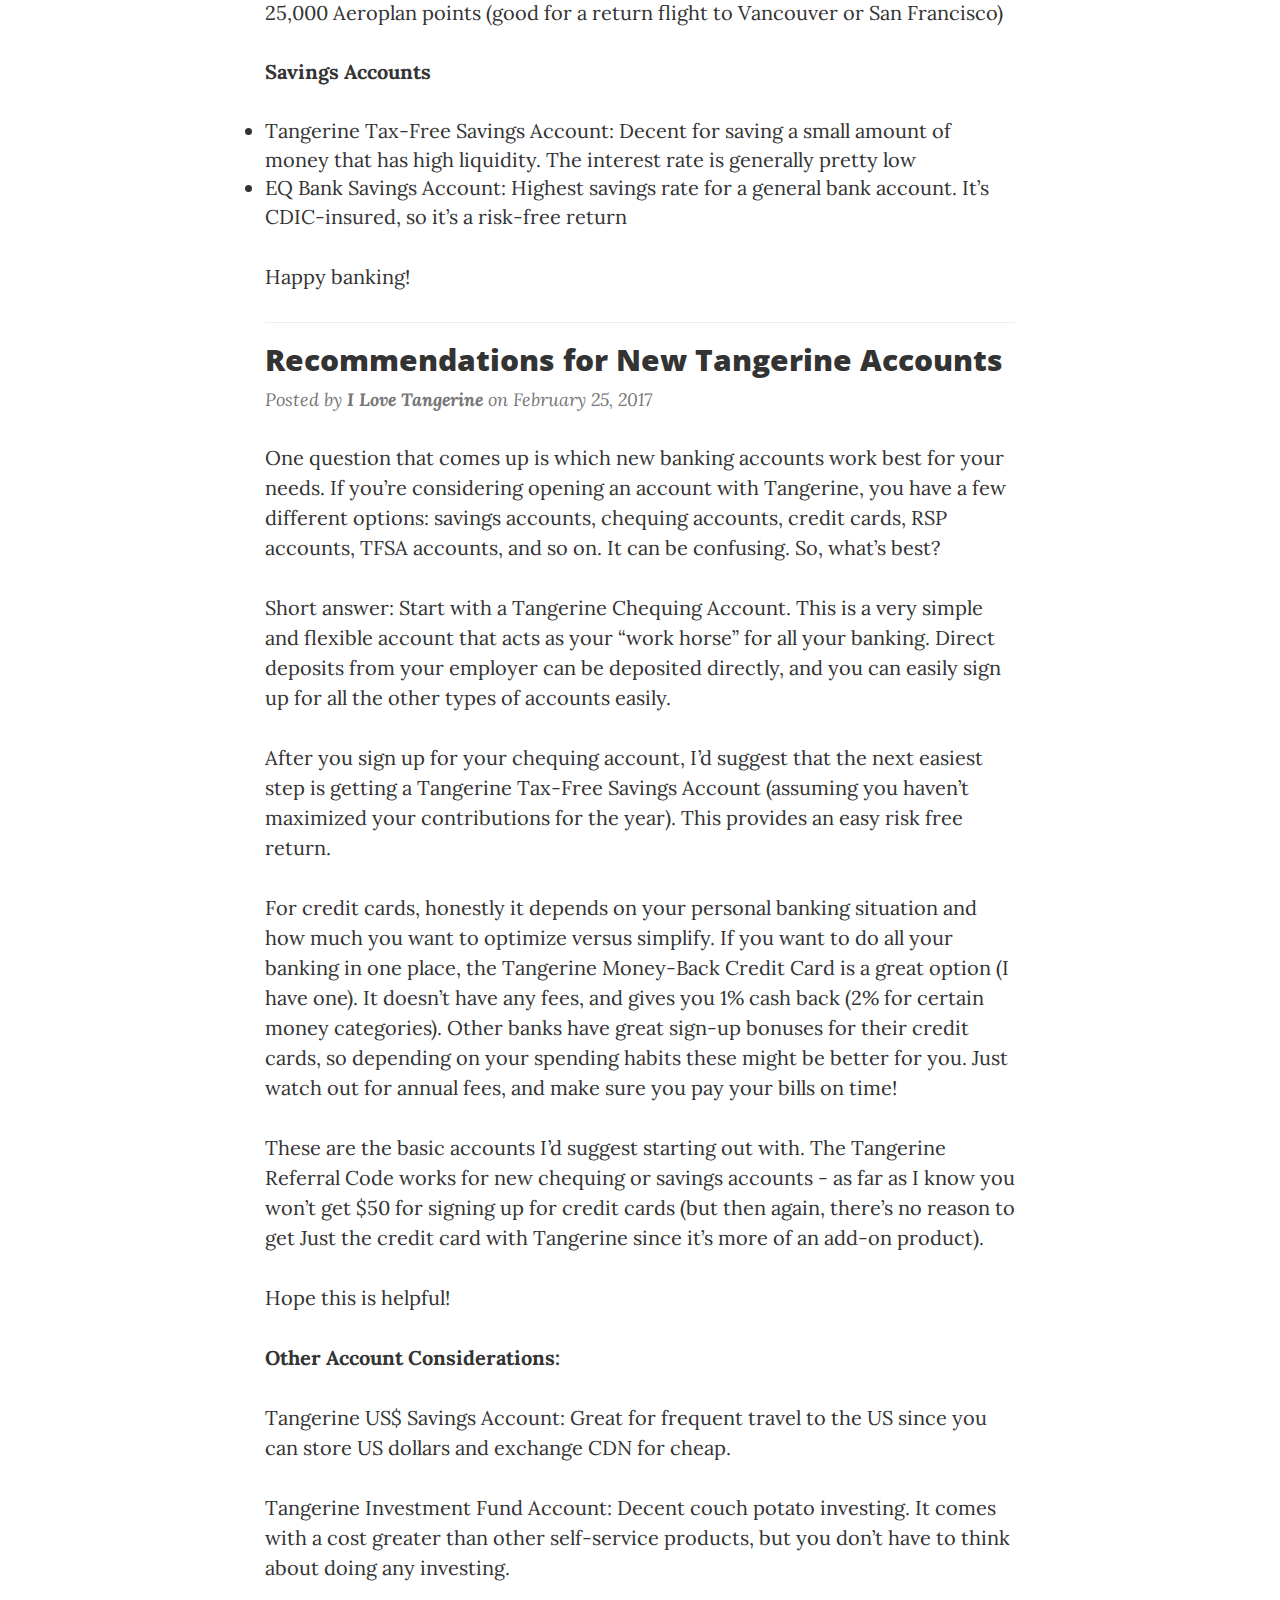
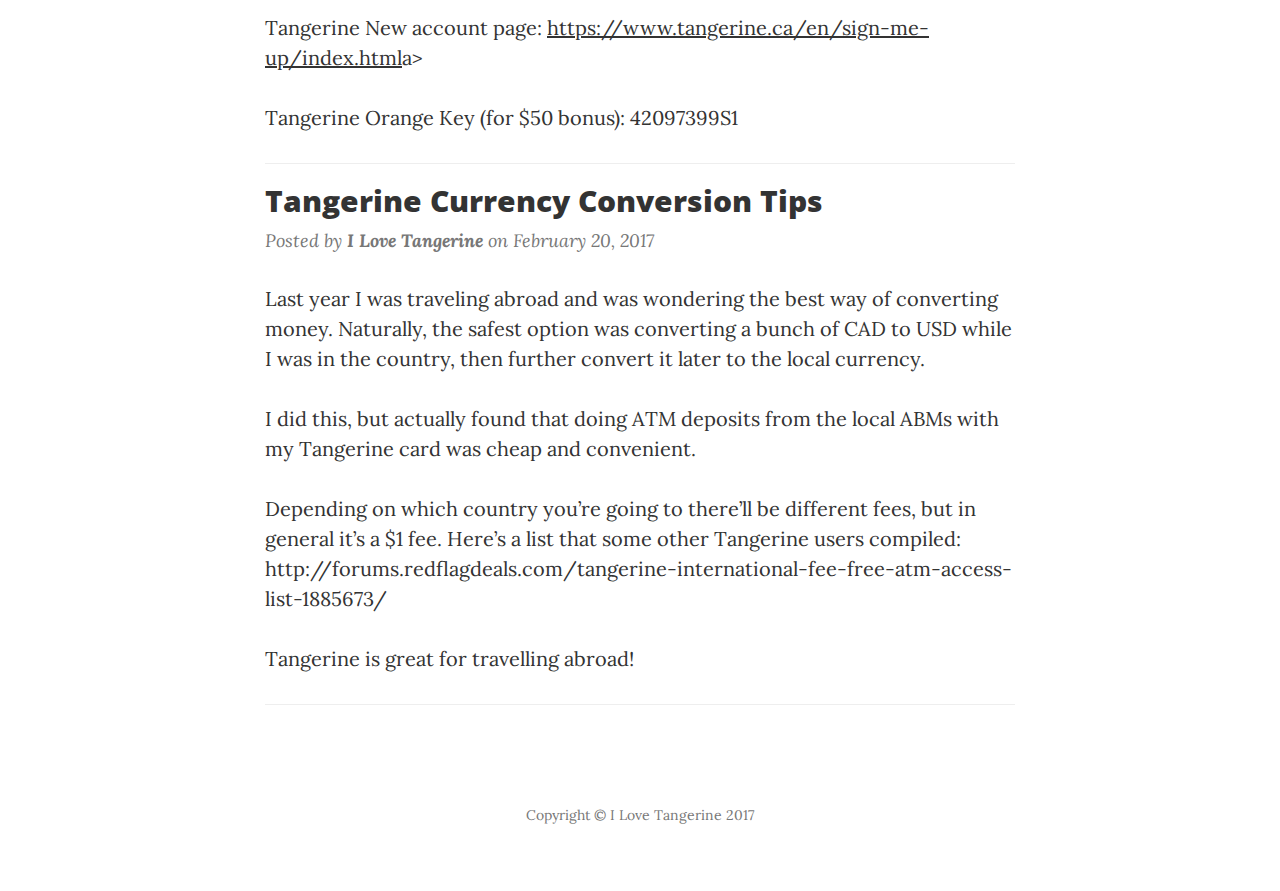
==== commit d0adee00: "new tags" ====
--- a/about.html
+++ b/about.html
@@ -106,7 +106,20 @@
         <div class="row">
             <div class="col-lg-8 col-lg-offset-2 col-md-10 col-md-offset-1">
                 
-
+                    <div class="post-preview">
+                        <h2 class="post-title">
+                            The New Tangerine Look
+                        </h2>
+                    <p class="post-meta">Posted by <b>I Love Tangerine</b> on September 29, 2017</p>
+                    
+                    <p>Tangerine recently revamped their website and mobile app with a new look.</p>
+
+                    <p>From an aesthetic point of view, it's a very clean flat design that litterally only usings tangerine, white, grey, and black colours; feels futuristic. Functionally, it feels a little unrefined with the changed layouts, but I think I'll get used to it. The "insights" feature is probably the most interesting, which does a synthesis of your overall banking to provide some insights on your activity. Once I get a chance to review it I'll post an update.</p>
+
+                    <p>Well done Tangerine. Happy Banking!</p>
+
+                </div>
+                <hr>
                 <div class="post-preview">
                         <h2 class="post-title">
                             Types of Bank Accounts I Use
@@ -150,7 +163,7 @@
                     <p>Tangerine Investment Fund Account: Decent couch potato investing. It comes with a cost greater than other self-service products, but you don’t have to think about doing any investing.<p>
 
                     <p>Tangerine New account page: <a href="https://www.tangerine.ca/en/sign-me-up/index.html">https://www.tangerine.ca/en/sign-me-up/index.html</a>a></p>
-                    <p>Tangerine Orange Key (for $50 bonus): 41947218S1</p>
+                    <p>Tangerine Orange Key (for $50 bonus): 42097399S1</p>
                 </div>
 
                 <hr>
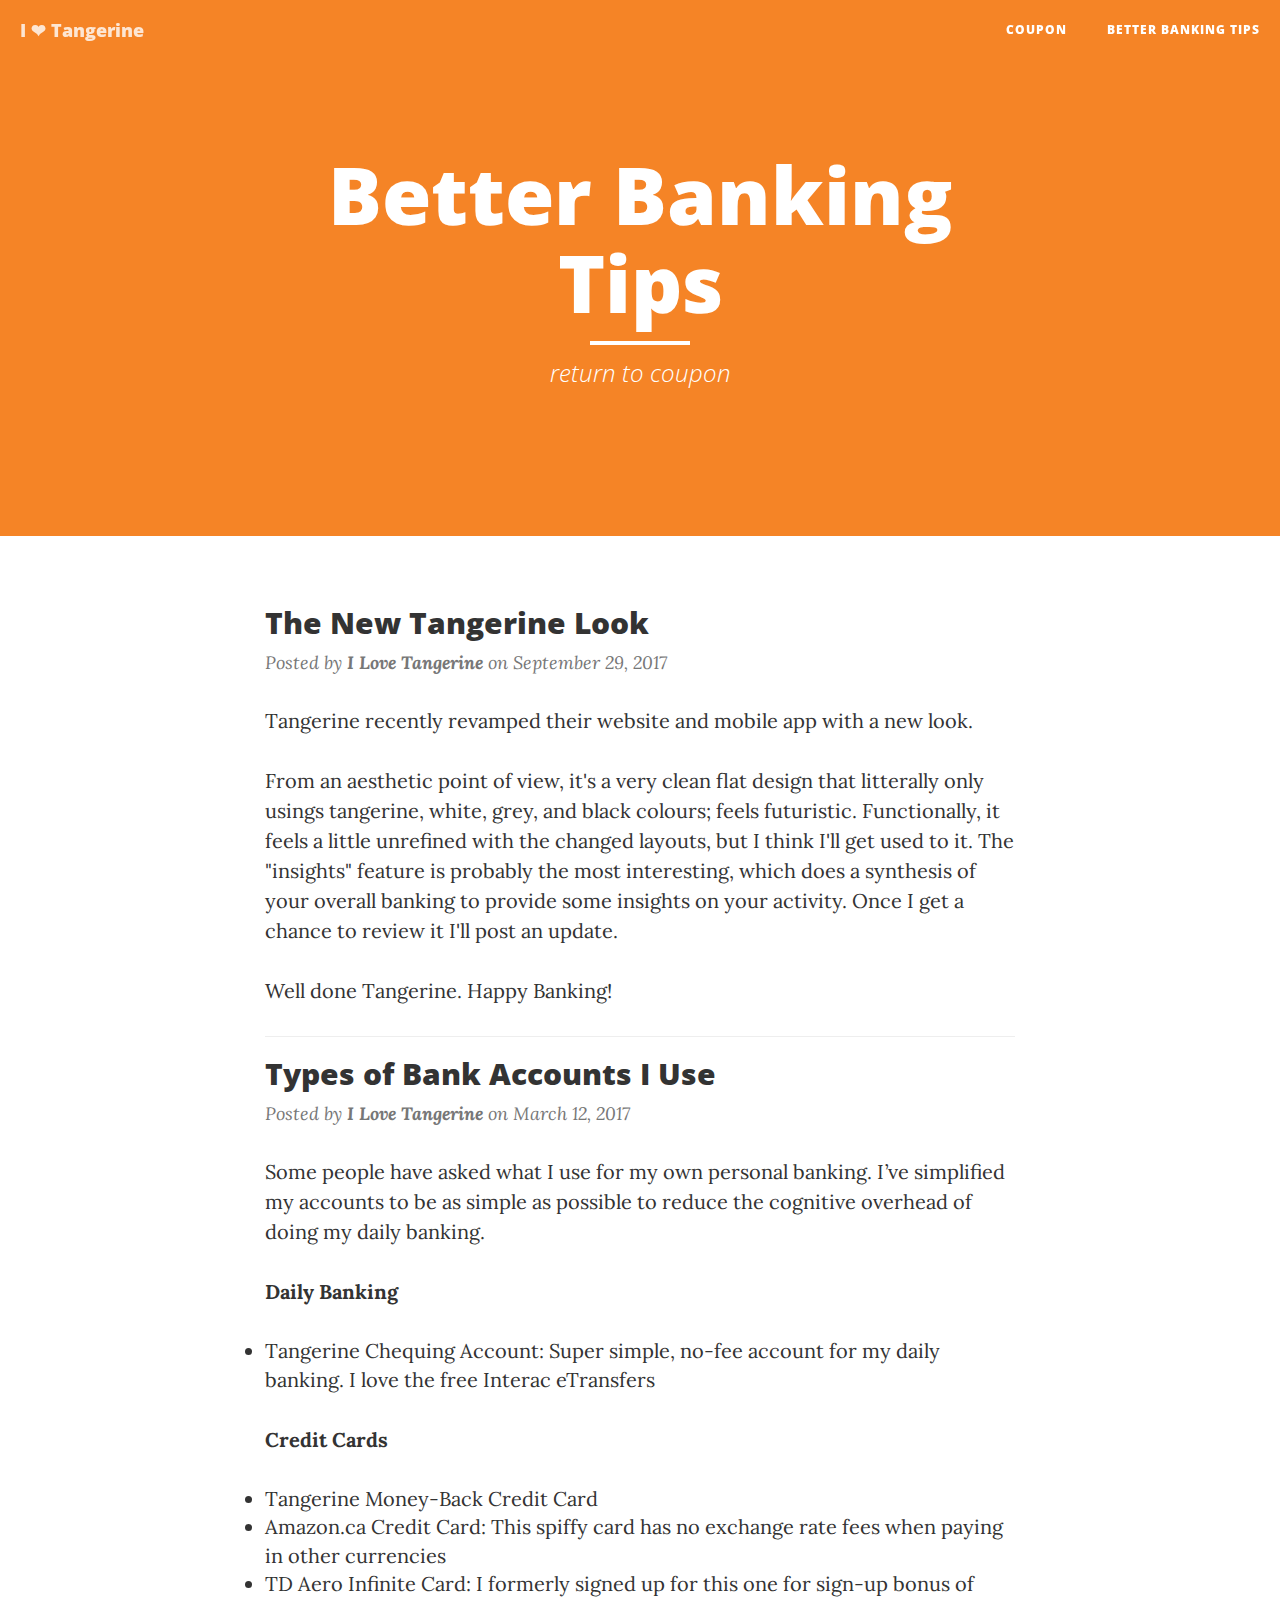
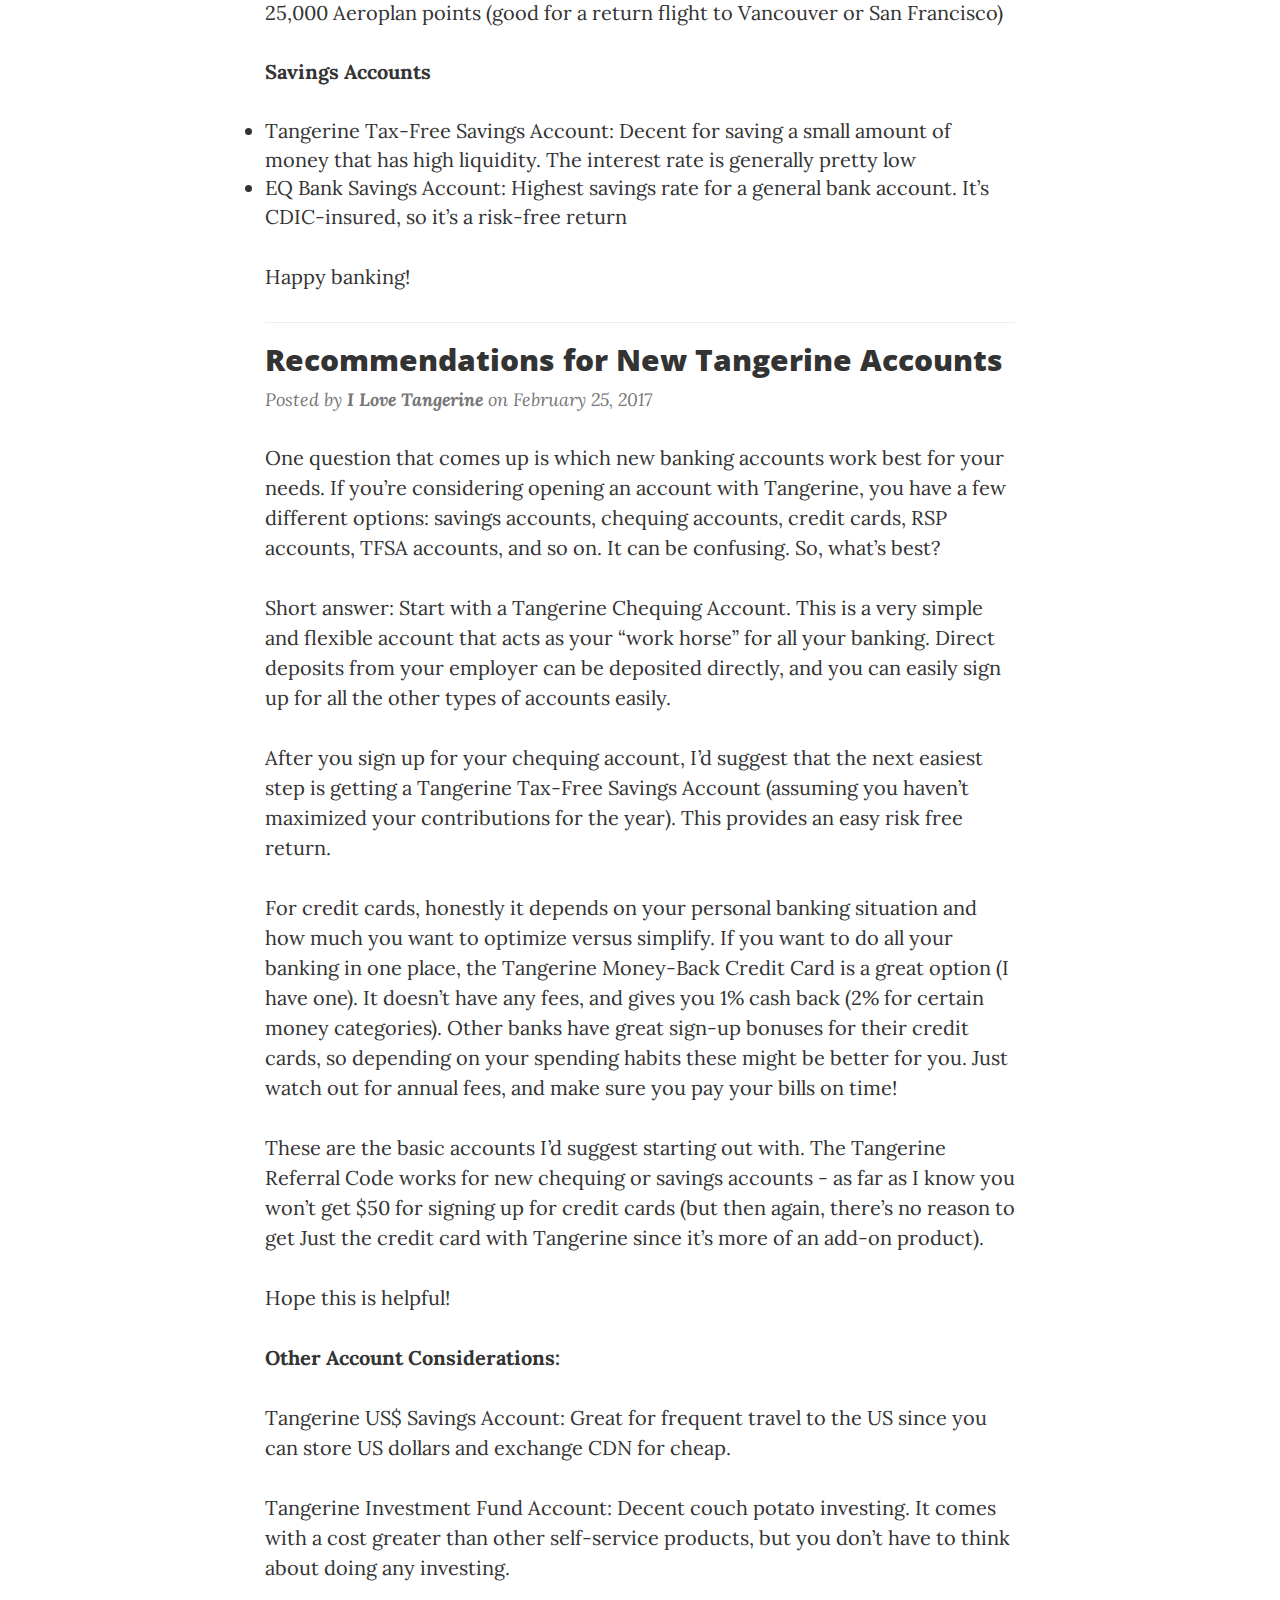
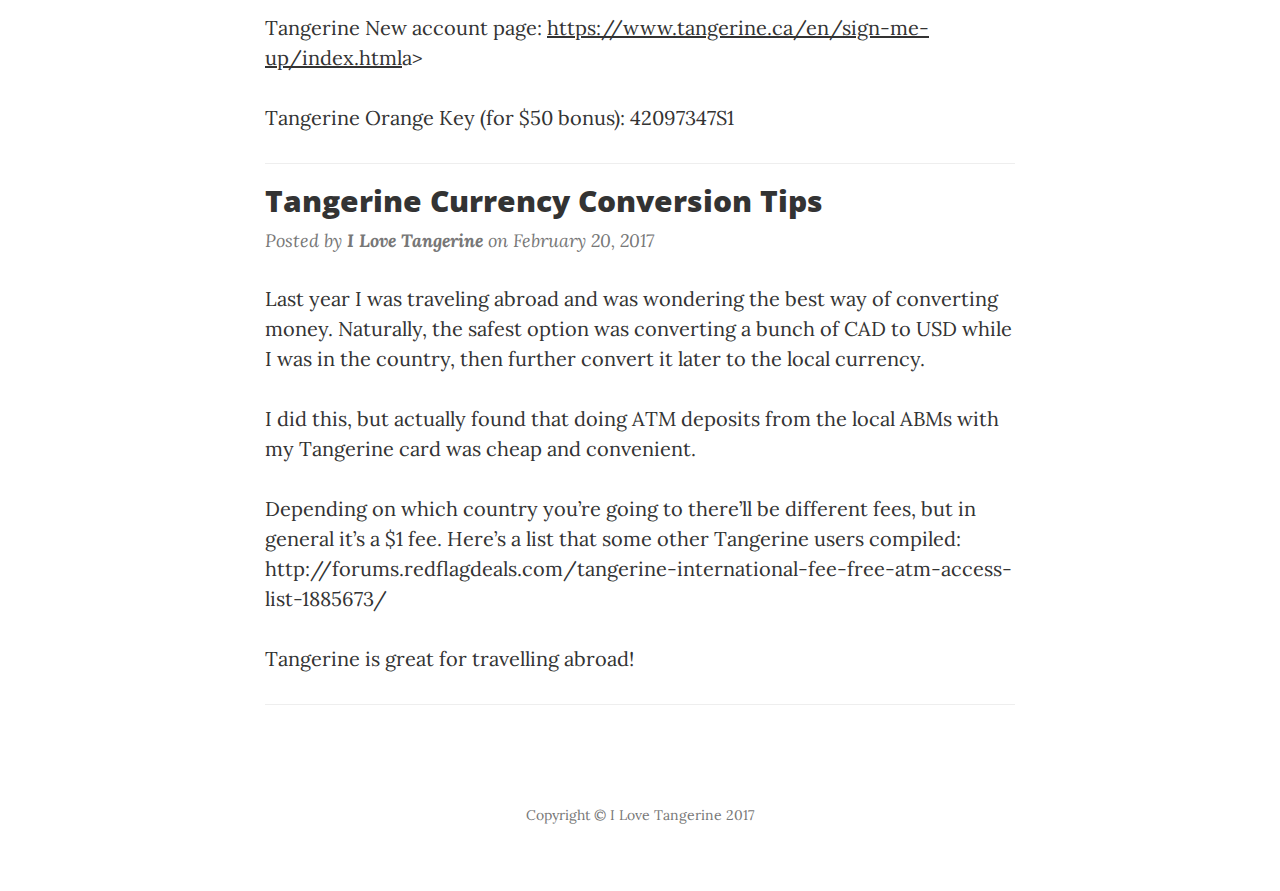
==== commit c3ee8300: "text update" ====
--- a/about.html
+++ b/about.html
@@ -163,7 +163,7 @@
                     <p>Tangerine Investment Fund Account: Decent couch potato investing. It comes with a cost greater than other self-service products, but you don’t have to think about doing any investing.<p>
 
                     <p>Tangerine New account page: <a href="https://www.tangerine.ca/en/sign-me-up/index.html">https://www.tangerine.ca/en/sign-me-up/index.html</a>a></p>
-                    <p>Tangerine Orange Key (for $50 bonus): 42097399S1</p>
+                    <p>Tangerine Orange Key (for $50 bonus): 42097347S1</p>
                 </div>
 
                 <hr>
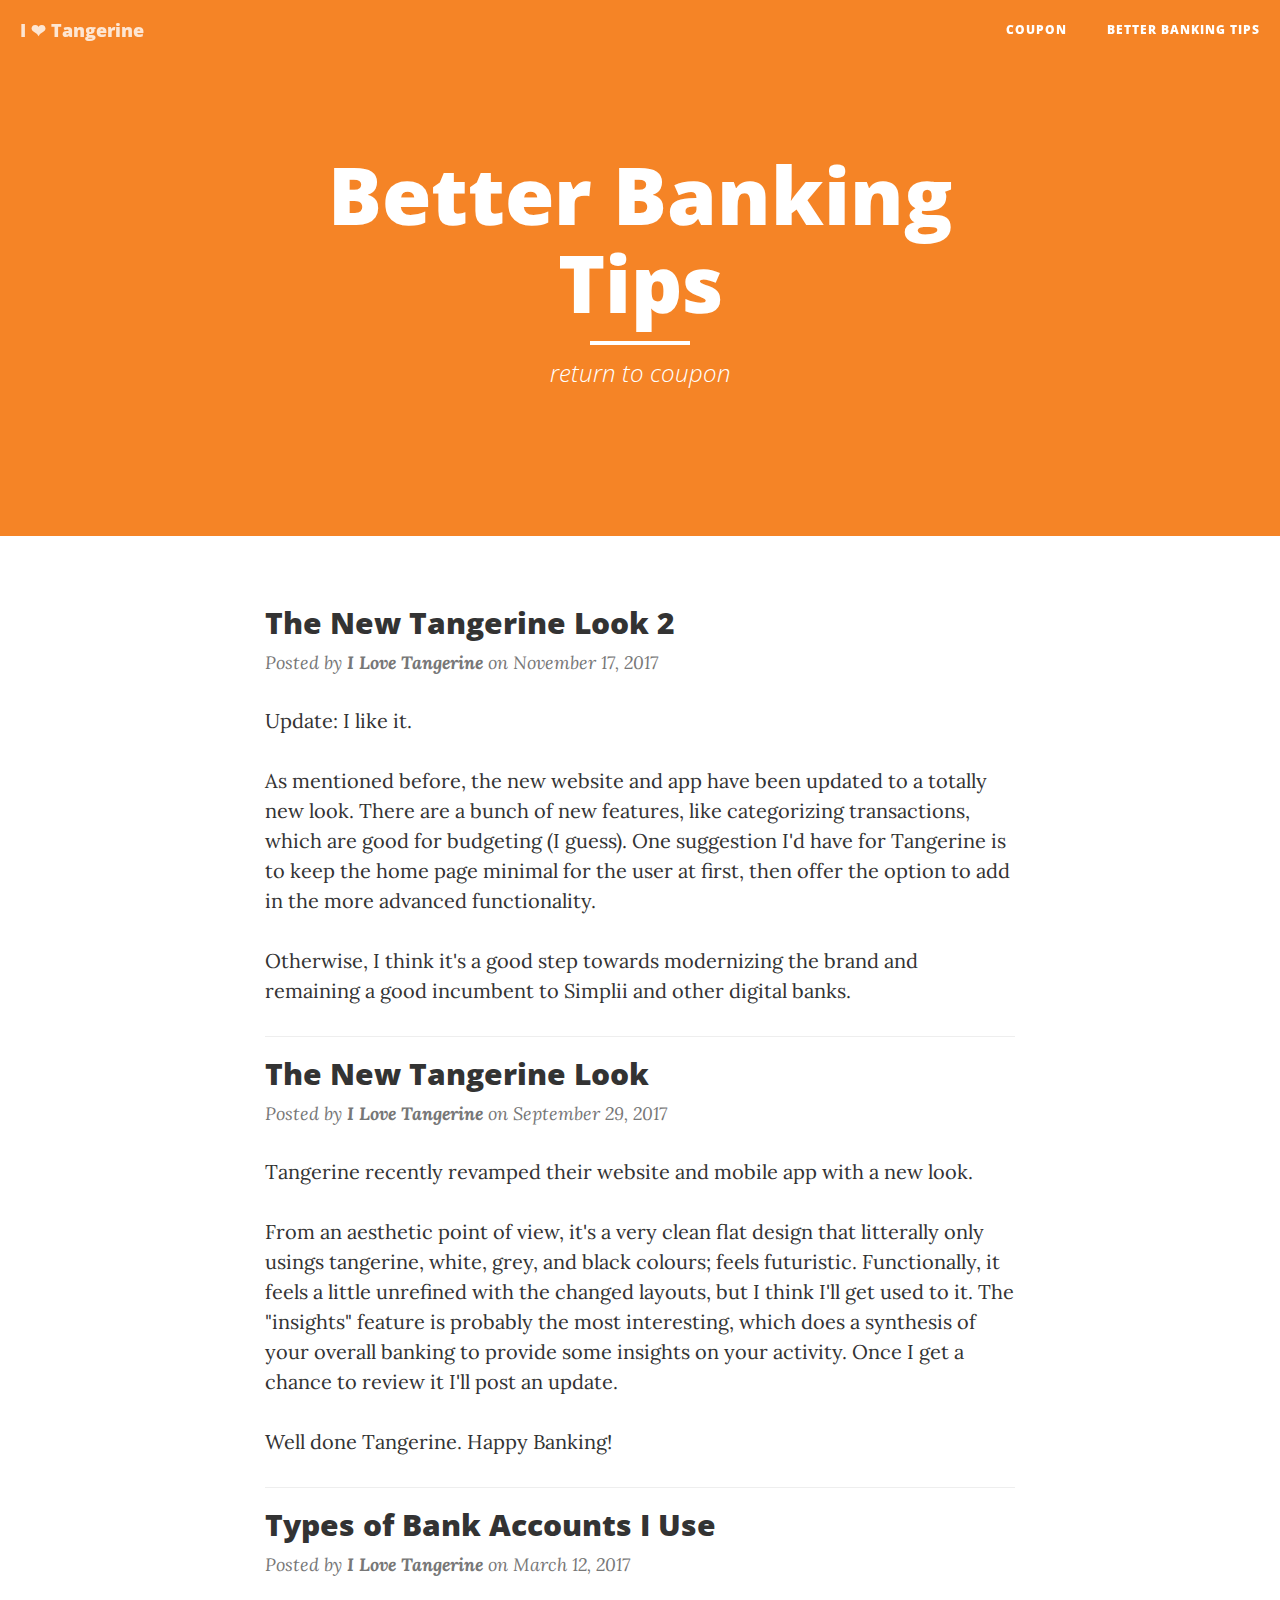
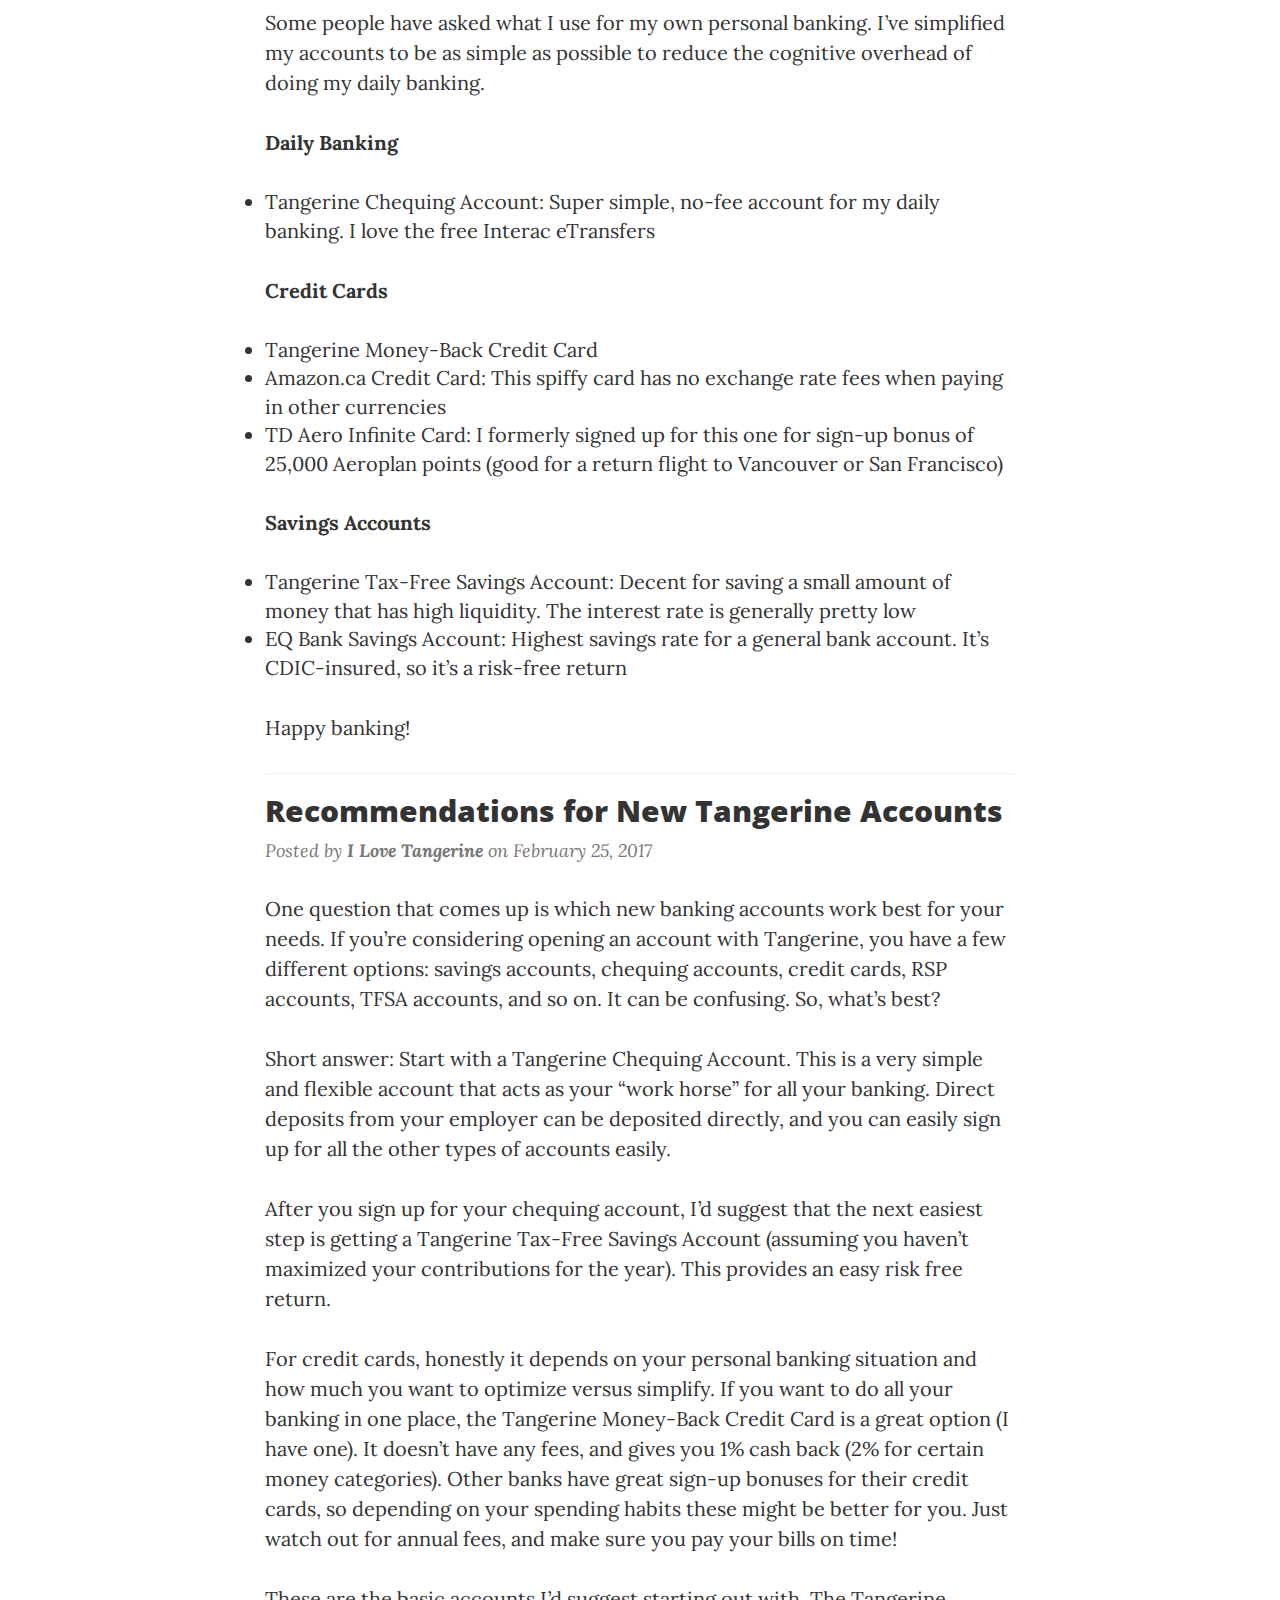
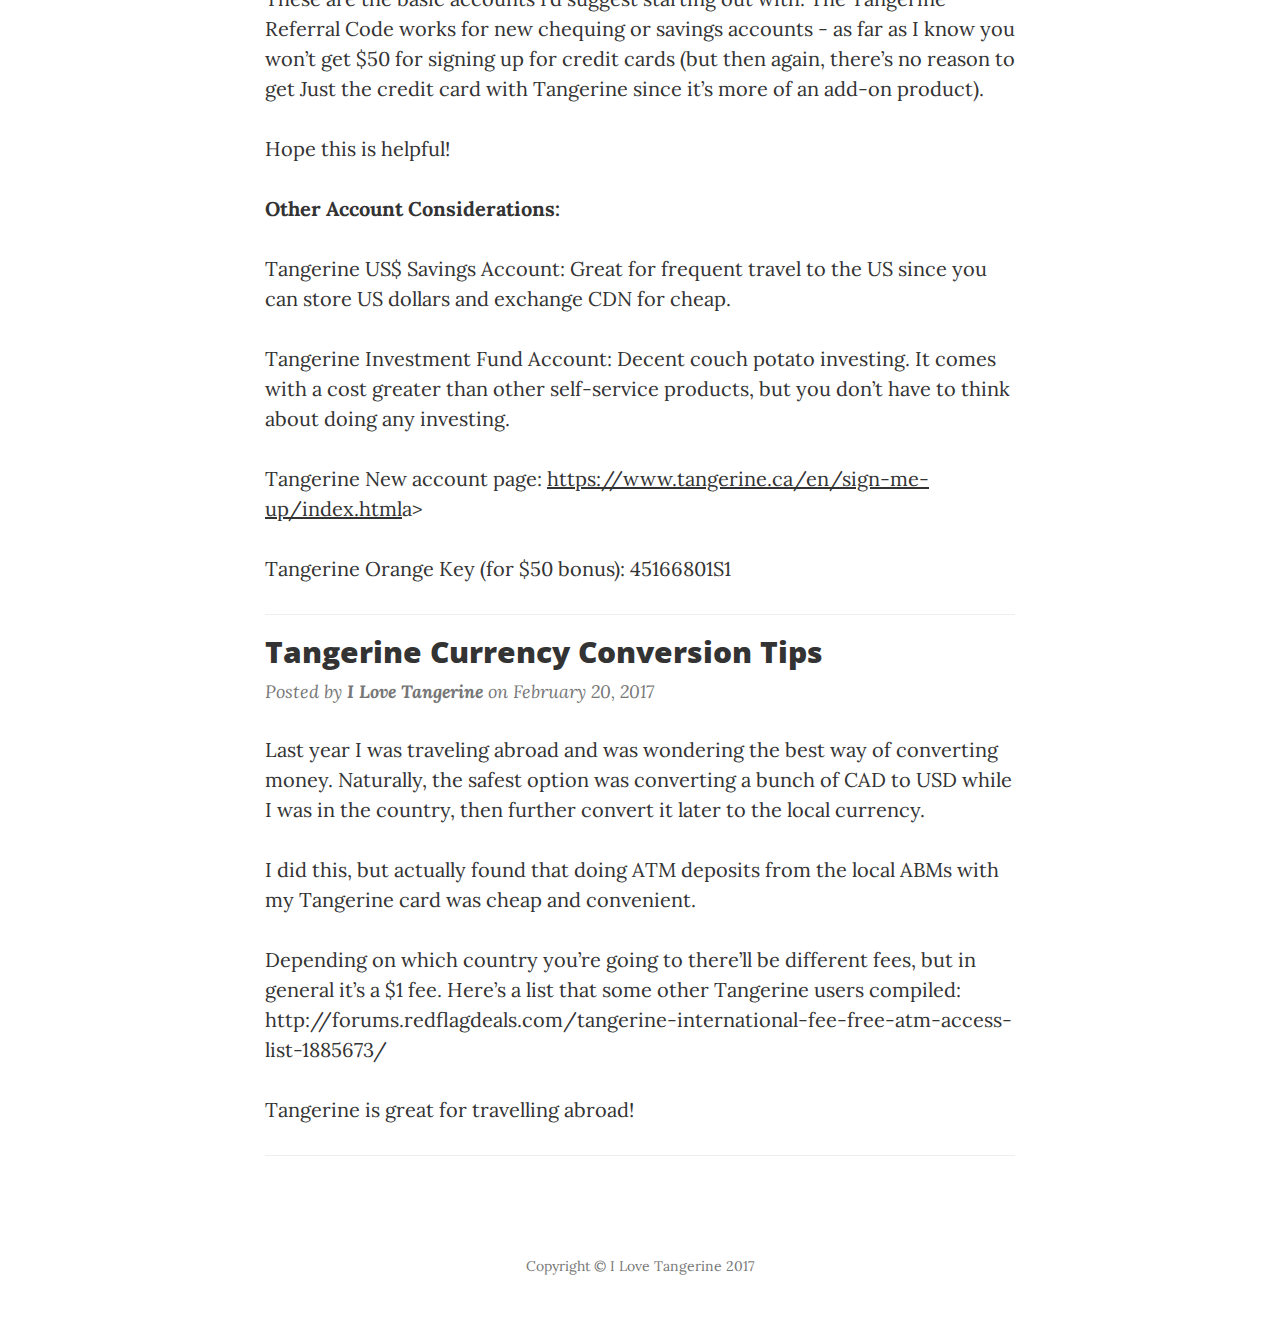
==== commit 92864d13: "additional fixes" ====
--- a/about.html
+++ b/about.html
@@ -106,6 +106,22 @@
         <div class="row">
             <div class="col-lg-8 col-lg-offset-2 col-md-10 col-md-offset-1">
                 
+
+                <div class="post-preview">
+                        <h2 class="post-title">
+                            The New Tangerine Look 2
+                        </h2>
+                    <p class="post-meta">Posted by <b>I Love Tangerine</b> on November 17, 2017</p>
+                    
+                    <p>Update: I like it.</p>
+
+                    <p>As mentioned before, the new website and app have been updated to a totally new look. There are a bunch of new features, like categorizing transactions, which are good for budgeting (I guess). One suggestion I'd have for Tangerine is to keep the home page minimal for the user at first, then offer the option to add in the more advanced functionality.</p>
+
+                    <p>Otherwise, I think it's a good step towards modernizing the brand and remaining a good incumbent to Simplii and other digital banks.</p>
+
+                </div>
+                <hr>
+
                     <div class="post-preview">
                         <h2 class="post-title">
                             The New Tangerine Look
@@ -163,7 +179,7 @@
                     <p>Tangerine Investment Fund Account: Decent couch potato investing. It comes with a cost greater than other self-service products, but you don’t have to think about doing any investing.<p>
 
                     <p>Tangerine New account page: <a href="https://www.tangerine.ca/en/sign-me-up/index.html">https://www.tangerine.ca/en/sign-me-up/index.html</a>a></p>
-                    <p>Tangerine Orange Key (for $50 bonus): 42097347S1</p>
+                    <p>Tangerine Orange Key (for $50 bonus): 45166801S1</p>
                 </div>
 
                 <hr>
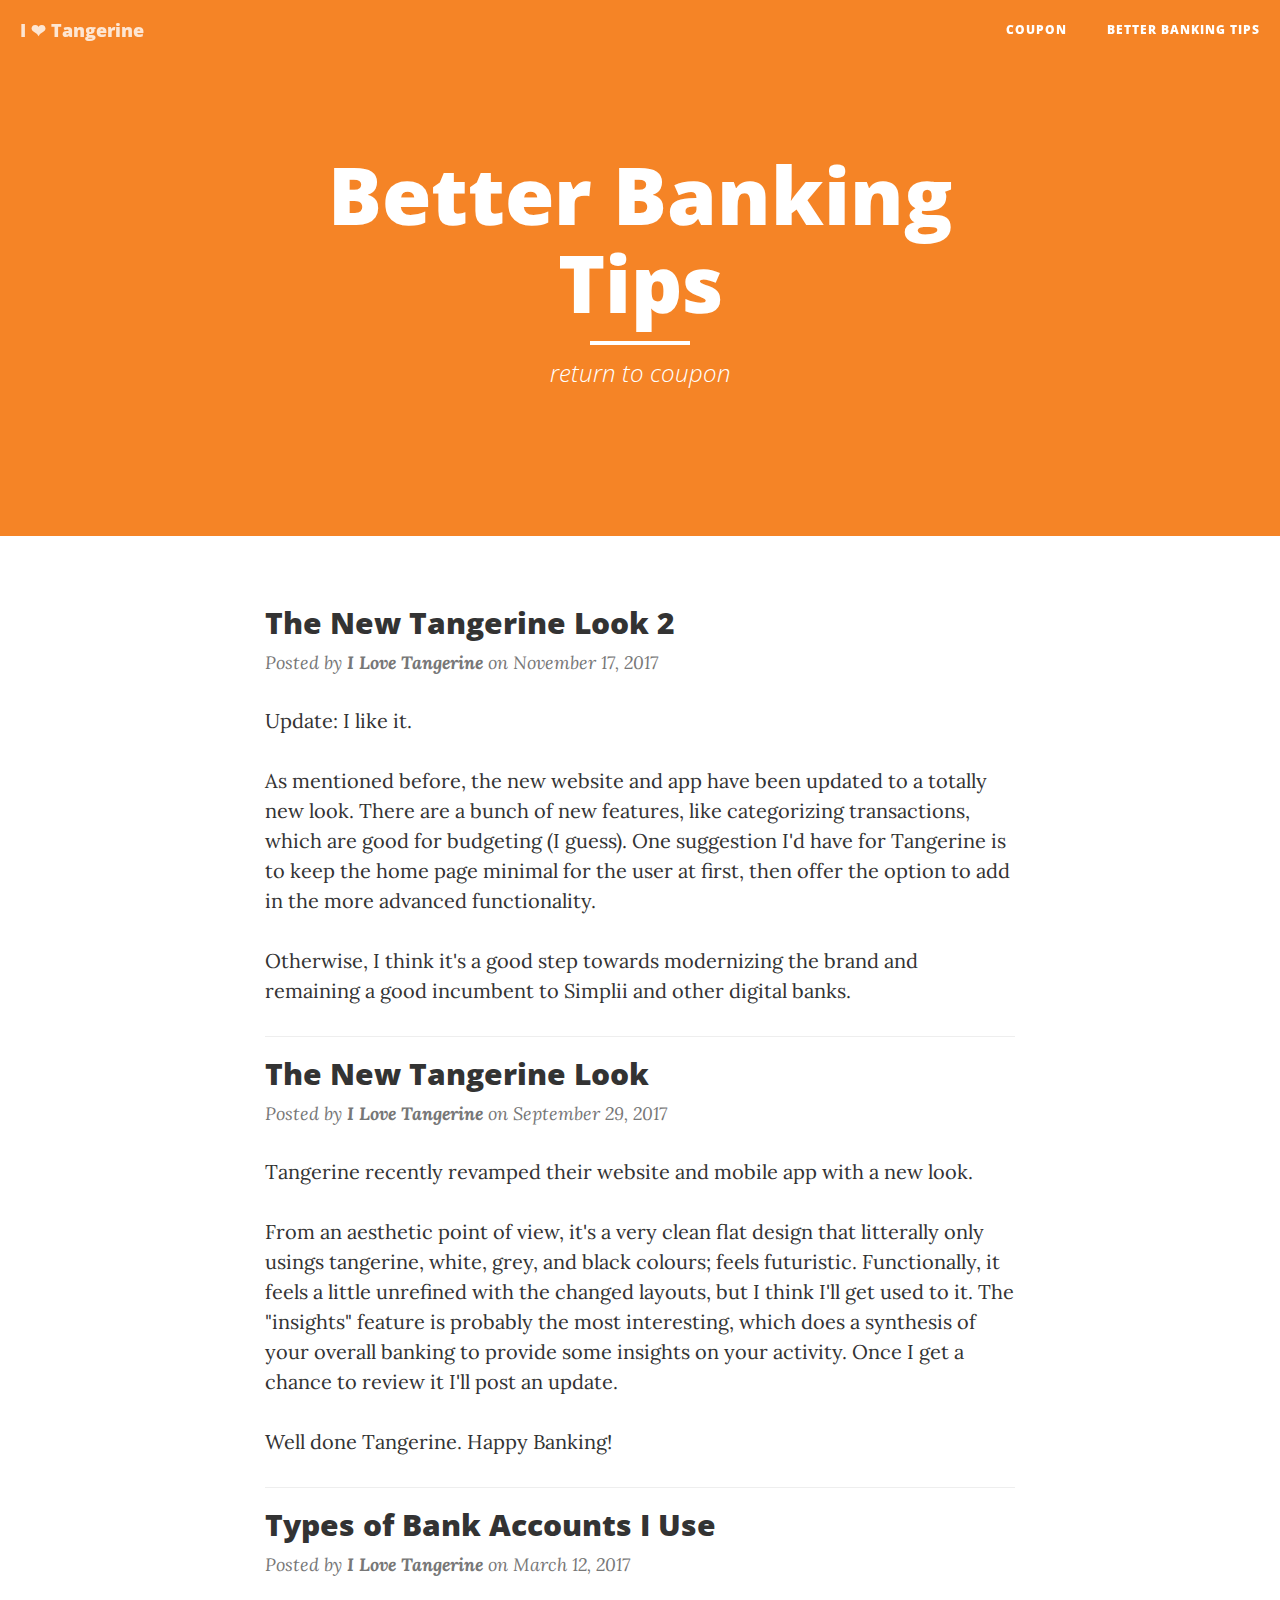
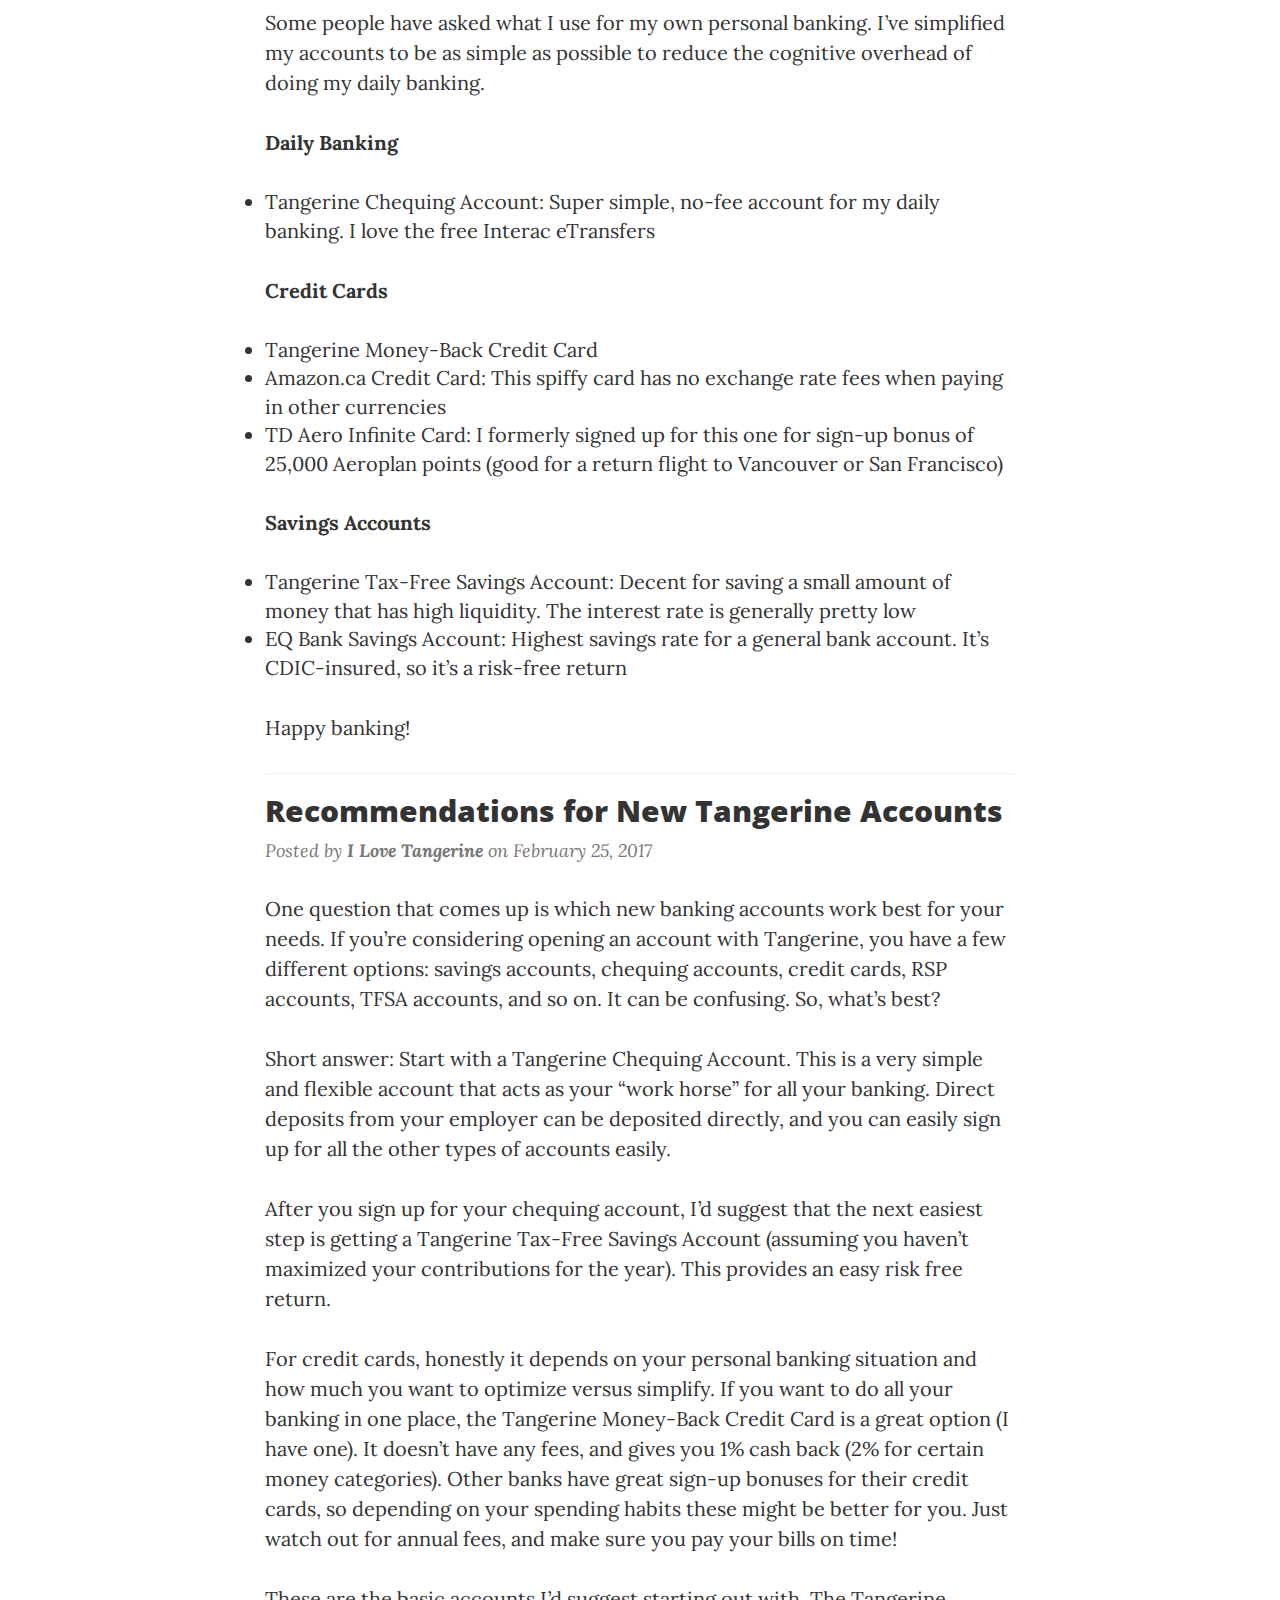
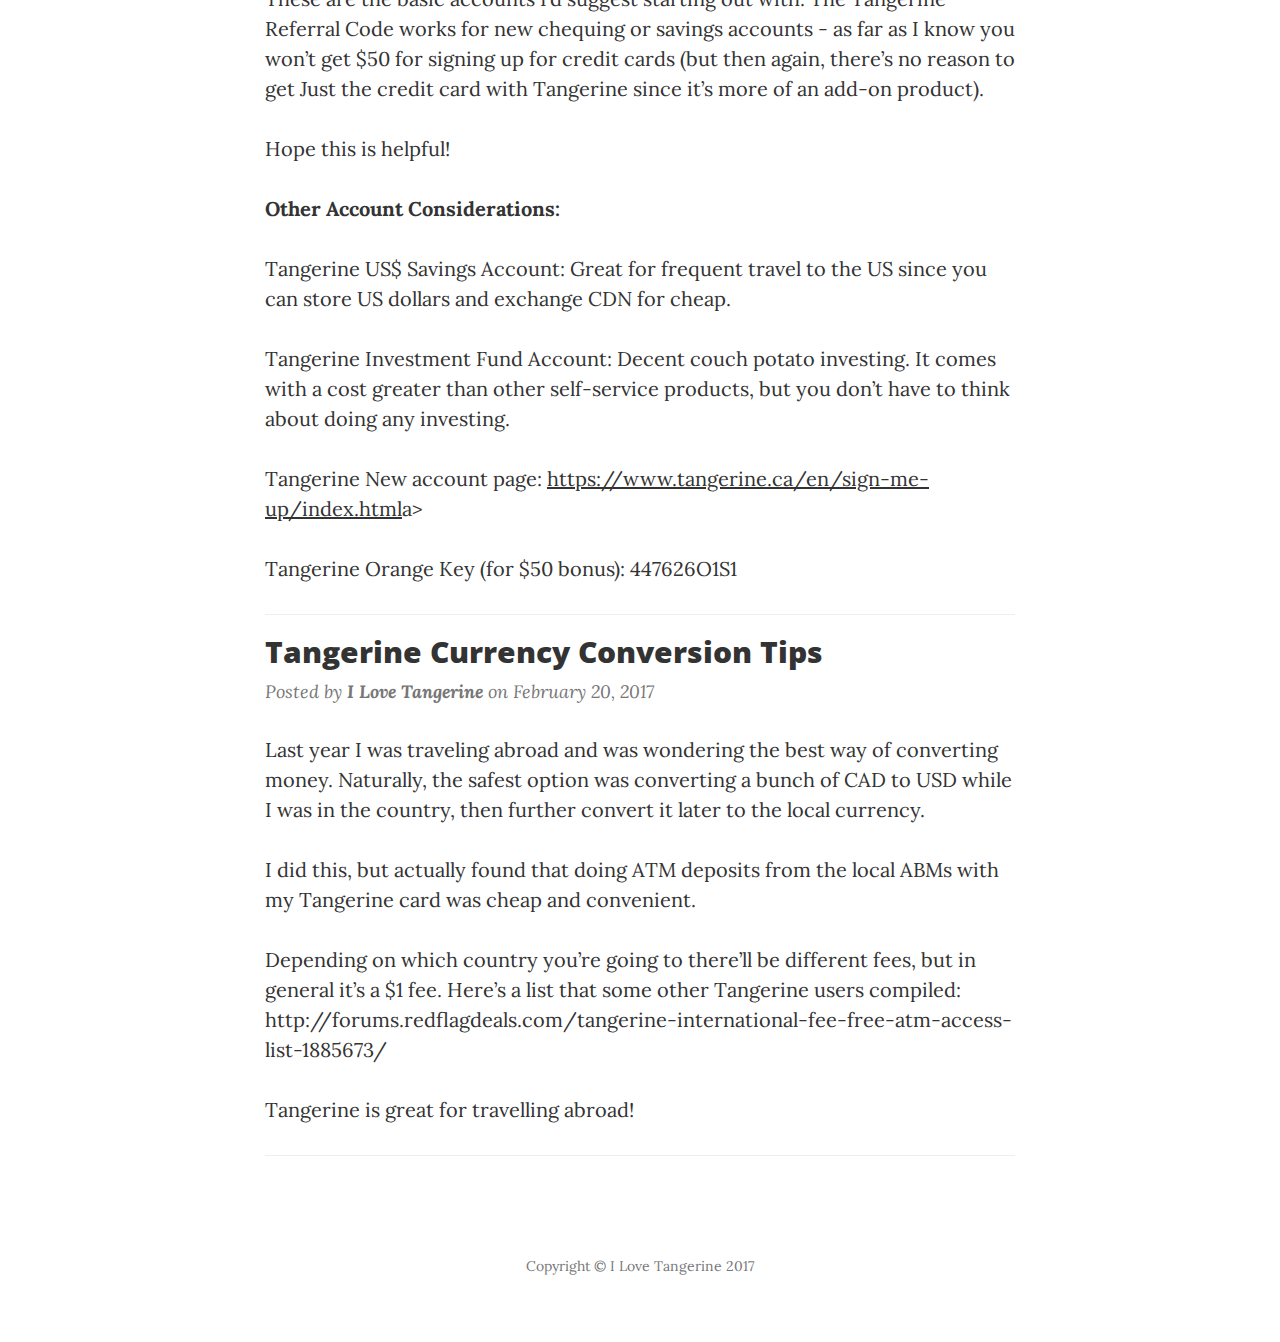
==== commit 6c37d29d: "new key" ====
--- a/about.html
+++ b/about.html
@@ -179,7 +179,7 @@
                     <p>Tangerine Investment Fund Account: Decent couch potato investing. It comes with a cost greater than other self-service products, but you don’t have to think about doing any investing.<p>
 
                     <p>Tangerine New account page: <a href="https://www.tangerine.ca/en/sign-me-up/index.html">https://www.tangerine.ca/en/sign-me-up/index.html</a>a></p>
-                    <p>Tangerine Orange Key (for $50 bonus): 45166801S1</p>
+                    <p>Tangerine Orange Key (for $50 bonus): 447626O1S1</p>
                 </div>
 
                 <hr>
